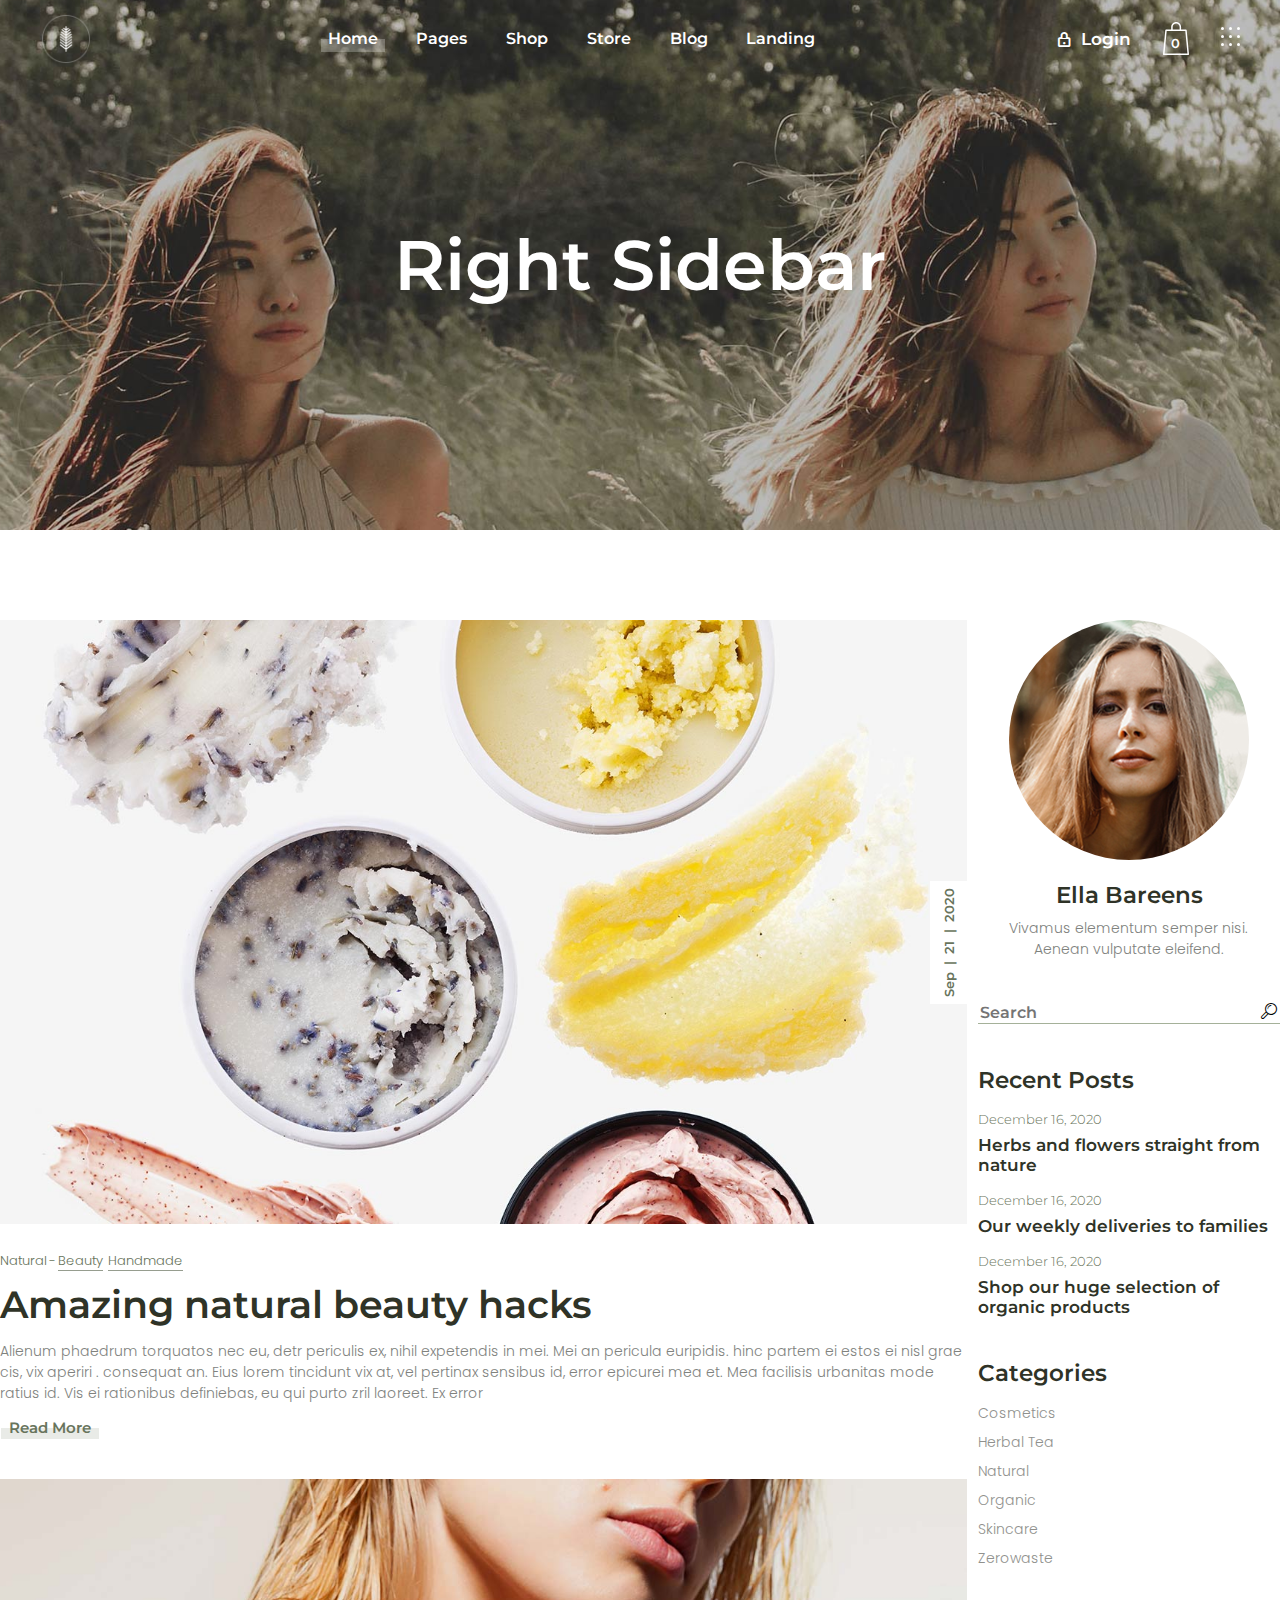
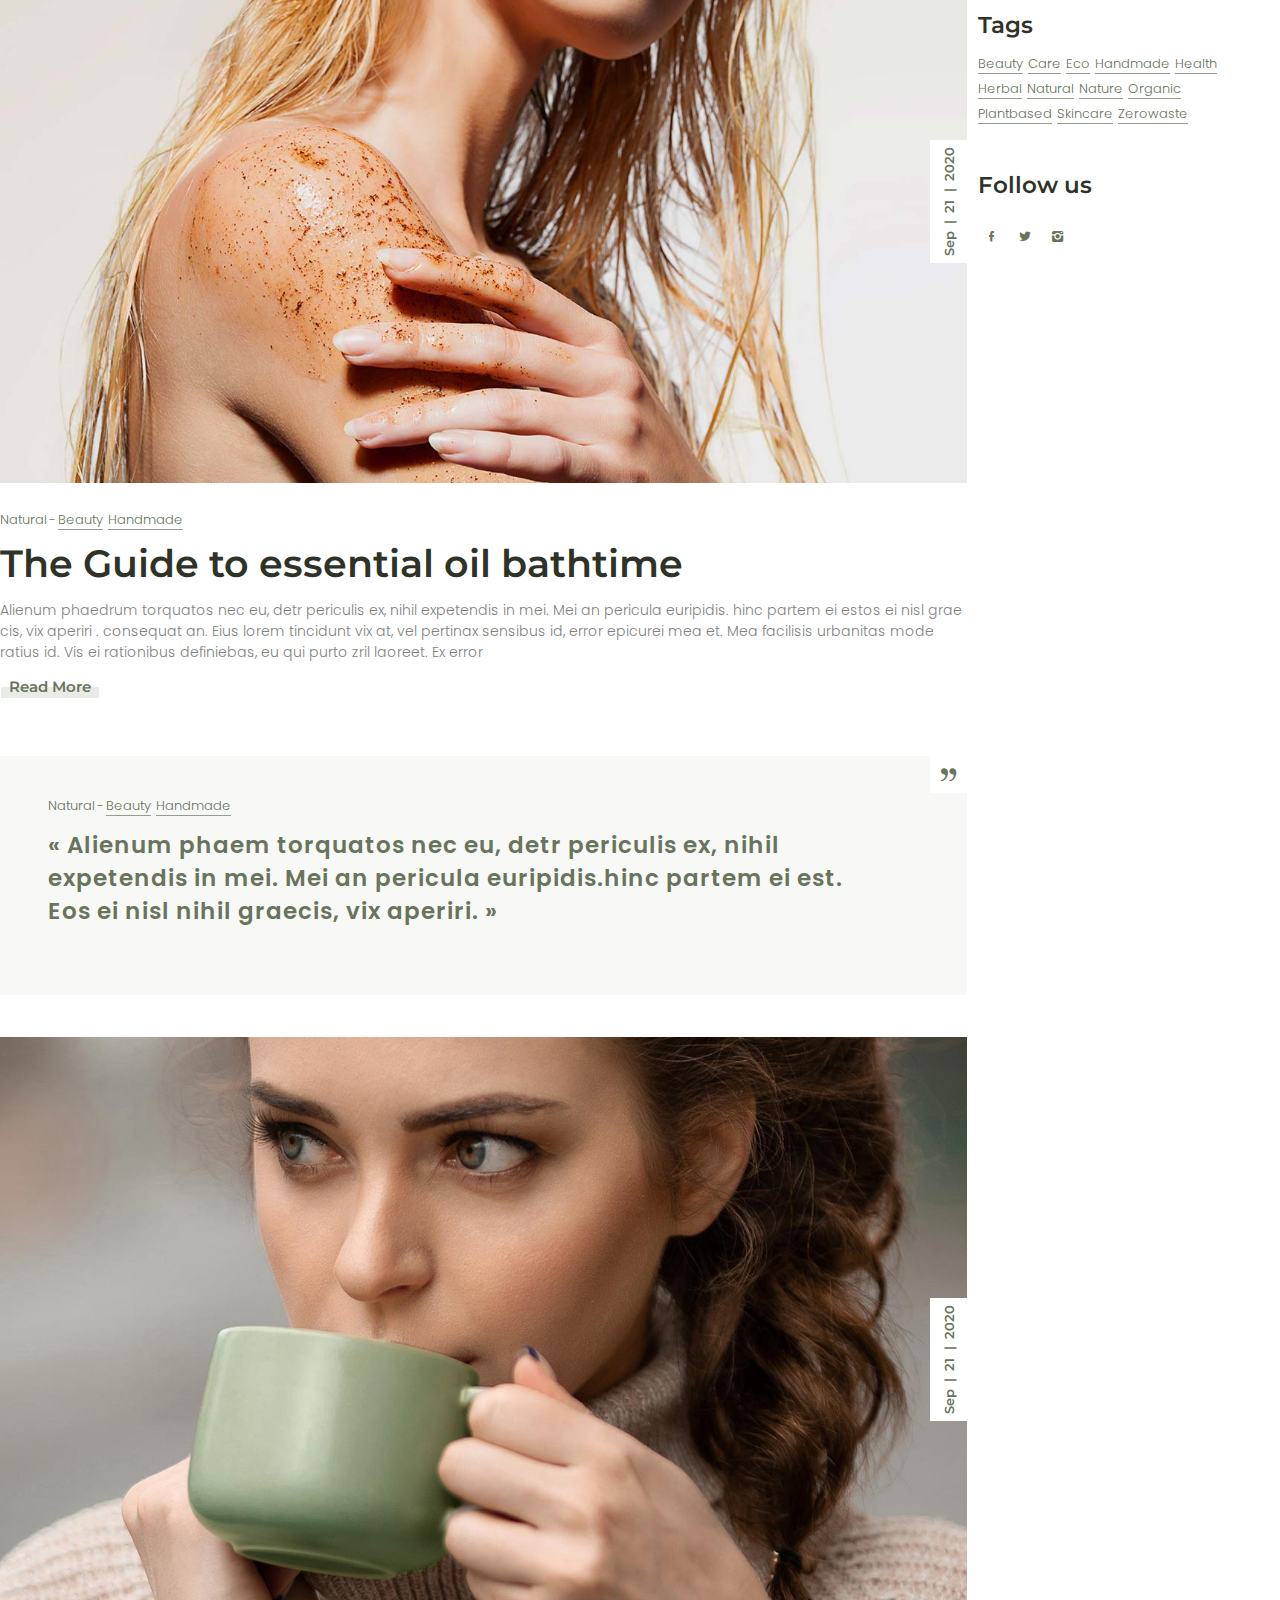
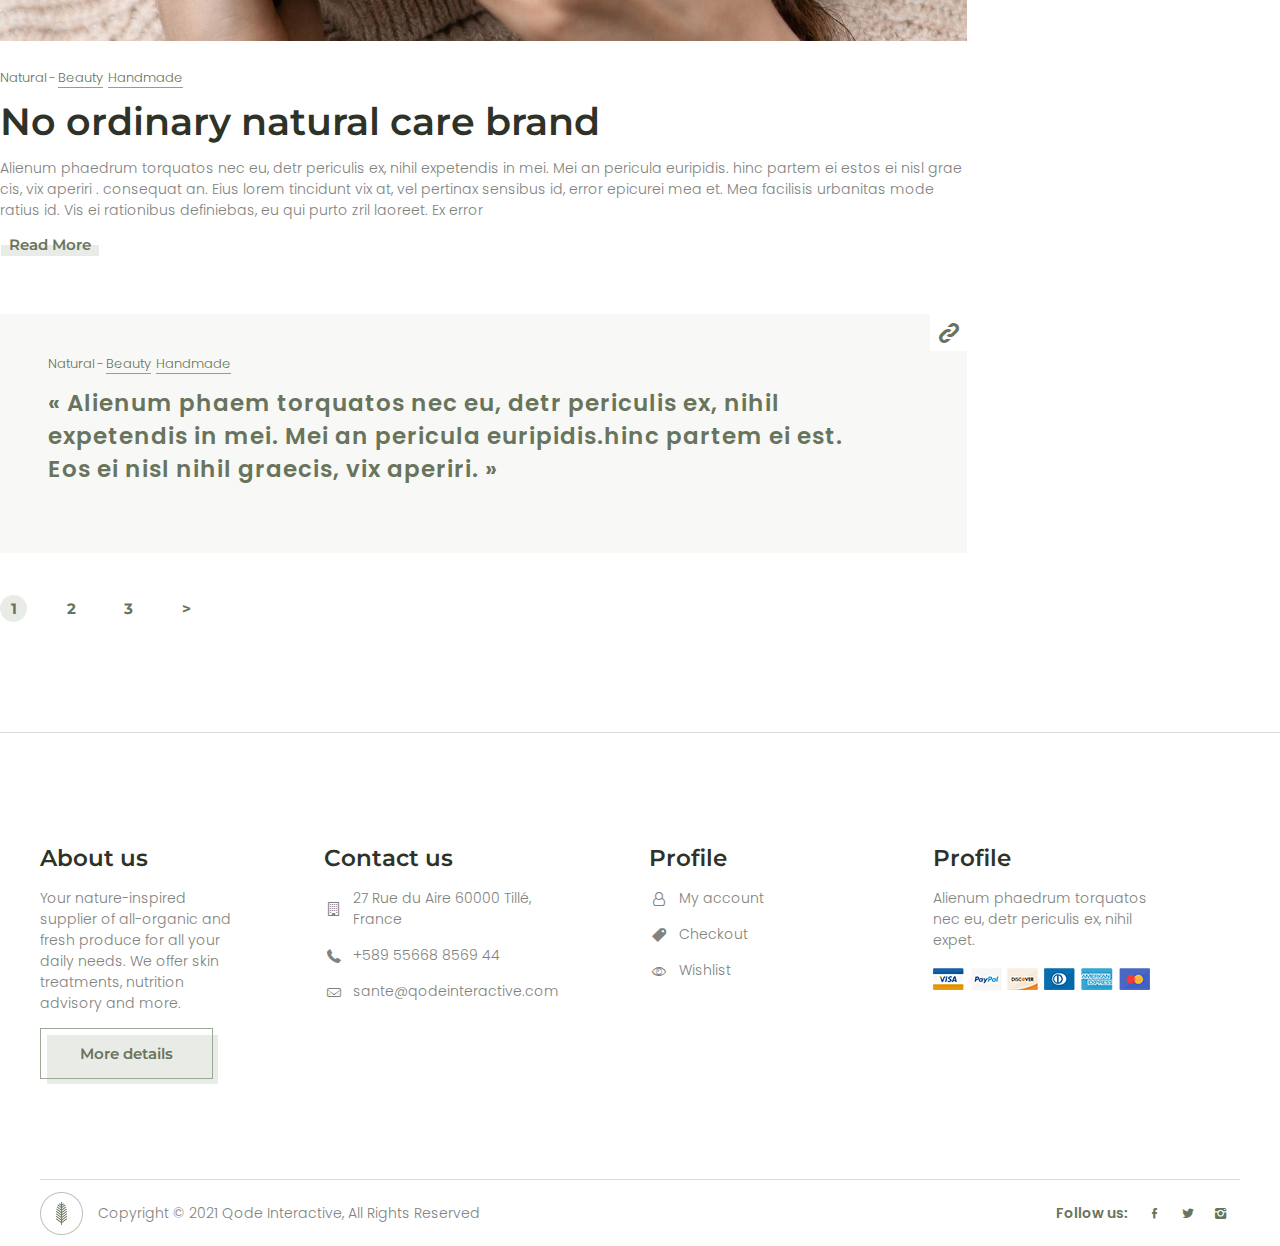
==== blog.html @ 191c0c23 "commit" ====
<!DOCTYPE html>
<html lang="en">
<head>
    <meta charset="UTF-8">
    <meta http-equiv="X-UA-Compatible" content="IE=edge">
    <meta name="viewport" content="width=device-width, initial-scale=1.0">
    <title>Document</title>
    <link rel="preconnect" href="https://fonts.googleapis.com">
    <link rel="preconnect" href="https://fonts.gstatic.com" crossorigin>
    <link href="https://fonts.googleapis.com/css2?family=Montserrat:wght@300;400;500;600;700;800;900&display=swap"
        rel="stylesheet">
    <link href="https://fonts.googleapis.com/css2?family=Poppins:wght@300&display=swap" rel="stylesheet">
    <link rel="stylesheet" href="icon/lock/fontello.css">
    <link rel="stylesheet" href="font/quentin/stylesheet.css">
    <link rel="stylesheet" href="icon/arrow/fontello.css">
    <link rel="stylesheet" href="icon/heart/fontello.css">
    <link rel="stylesheet" href="icon/home_mail_phone/fontello.css">
    <link rel="stylesheet" href="icon/profile_icon/fontello.css">
    <link rel="stylesheet" href="icon/social_links/fontello.css">
    <link rel="stylesheet" href="icon/star/fontello.css">
    <link rel="stylesheet" href="icon/search/fontello.css">
    <link rel="stylesheet" href="icon/quotes/fontello.css">
    <link rel="stylesheet" href="icon/link/fontello.css">
    <link rel="stylesheet" href="icon/coupon/fontello.css">
    <link rel="stylesheet" href="https://unpkg.com/swiper/swiper-bundle.min.css" />
    <link rel="stylesheet" href="css/style.css">
</head>
<body>
    <header>
        <section class="navigation navigation_blog">
            <div class="navigation_wrapper">
                <div class="logo">
                    <img src="img/blog/white_logo.png" alt="">
                </div>

                <ul class="navigation_links">
                    <li>
                        <a href="#" class="nav_link nav_link-active">Home</a>
                        <div class="down_menu">
                            <ul>
                                <li>
                                    <a href="#">Main Home</a>
                                </li>
                                <li>
                                    <a href="#">Organic Food Store</a>
                                </li>
                                <li>
                                    <a href="#">Products Home</a>
                                </li>
                                <li>
                                    <a href="#">Divided Showcase</a>
                                </li>
                                <li>
                                    <a href="#">Animated Showcase</a>
                                </li>
                                <li>
                                    <a href="#">Cosmetics Home</a>
                                </li>
                                <li>
                                    <a href="#">Tea Shop Home</a>
                                </li>
                                <li>
                                    <a href="#">Organic Pasta</a>
                                </li>
                            </ul>
                        </div>
                    </li>
                    <li>
                        <a href="#" class="nav_link ">Pages</a>
                        <div class="down_menu">
                            <ul>
                                <li>
                                    <a href="#">About Us</a>
                                </li>
                                <li>
                                    <a href="#">OOur Process</a>
                                </li>
                                <li>
                                    <a href="#">Our Team</a>
                                </li>
                                <li>
                                    <a href="#">Pricing Plans</a>
                                </li>
                                <li>
                                    <a href="#">Contact Us</a>
                                </li>
                                <li>
                                    <a href="#">Coming Soon</a>
                                </li>
                                <li>
                                    <a href="#">FAQ’s</a>
                                </li>
                                <li>
                                    <a href="#">404 Error Page</a>
                                </li>
                            </ul>
                        </div>
                    </li>
                    <li>
                        <a href="#" class="nav_link">Shop</a>
                        <div class="down_menu down_menu_shop">
                            <div class="down_menu_shop_wrapper">
                                <ul>
                                    <span>Shop types</span>
                                    <li>
                                        <a href="#">About Us</a>
                                    </li>
                                    <li>
                                        <a href="#">OOur Process</a>
                                    </li>
                                    <li>
                                        <a href="#">Our Team</a>
                                    </li>
                                    <li>
                                        <a href="#">Pricing Plans</a>
                                    </li>
                                    <li>
                                        <a href="#">Contact Us</a>
                                    </li>
                                    <li>
                                        <a href="#">Coming Soon</a>
                                    </li>
                                    <li>
                                        <a href="#">FAQ’s</a>
                                    </li>
                                    <li>
                                        <a href="#">404 Error Page</a>
                                    </li>
                                </ul>
                                <ul>
                                    <span>Shop Layouts</span>
                                    <li>
                                        <a href="#">About Us</a>
                                    </li>
                                    <li>
                                        <a href="#">OOur Process</a>
                                    </li>
                                    <li>
                                        <a href="#">Our Team</a>
                                    </li>
                                    <li>
                                        <a href="#">Pricing Plans</a>
                                    </li>
                                    <li>
                                        <a href="#">Contact Us</a>
                                    </li>
                                    <li>
                                        <a href="#">Coming Soon</a>
                                    </li>
                                    <li>
                                        <a href="#">FAQ’s</a>
                                    </li>
                                    <li>
                                        <a href="#">404 Error Page</a>
                                    </li>
                                </ul>
                                <ul>
                                    <span>Product Types</span>
                                    <li>
                                        <a href="#">About Us</a>
                                    </li>
                                    <li>
                                        <a href="#">OOur Process</a>
                                    </li>
                                    <li>
                                        <a href="#">Our Team</a>
                                    </li>
                                    <li>
                                        <a href="#">Pricing Plans</a>
                                    </li>
                                    <li>
                                        <a href="#">Contact Us</a>
                                    </li>
                                    <li>
                                        <a href="#">Coming Soon</a>
                                    </li>
                                    <li>
                                        <a href="#">FAQ’s</a>
                                    </li>
                                    <li>
                                        <a href="#">404 Error Page</a>
                                    </li>
                                </ul>
                                <ul>
                                    <span>Shop Pages</span>
                                    <li>
                                        <a href="#">About Us</a>
                                    </li>
                                    <li>
                                        <a href="#">OOur Process</a>
                                    </li>
                                    <li>
                                        <a href="#">Our Team</a>
                                    </li>
                                    <li>
                                        <a href="#">Pricing Plans</a>
                                    </li>
                                    <li>
                                        <a href="#">Contact Us</a>
                                    </li>
                                    <li>
                                        <a href="#">Coming Soon</a>
                                    </li>
                                    <li>
                                        <a href="#">FAQ’s</a>
                                    </li>
                                    <li>
                                        <a href="#">404 Error Page</a>
                                    </li>
                                </ul>
                            </div>

                        </div>
                    </li>
                    <li>
                        <a href="#" class="nav_link">Store</a>
                        <div class="down_menu down_menu_store">
                            <div class="down_menu_store_wrapper">
                                <ul>
                                    <span>Shop By</span>
                                    <li>
                                        <a href="#">Body Care</a>
                                    </li>
                                    <li>
                                        <a href="#">Healthy</a>
                                    </li>
                                    <li>
                                        <a href="#">Beauty</a>
                                    </li>
                                    <li>
                                        <a href="#">Natural</a>
                                    </li>
                                    <li>
                                        <a href="#">Breakfast</a>
                                    </li>

                                </ul>

                                <div class="block_store_prod">
                                    <h2>Cosmetic Product</h2>

                                    <div class="block_store_prod_wrapper">

                                        <div class="featured_items_product prod_wrapper_item">
                                            <div class="quick_view">
                                                <div class="quick_view_wrapper">
                                                    <a href="#">
                                                        Quick View
                                                    </a>
                                                    <i class="icon-heart-empty"></i>
                                                </div>

                                            </div>
                                            <a href="#" class="img">
                                                <img src="img/prod_item/img1.png" alt="">
                                            </a>
                                            <div class="txt">
                                                <div class="name_prod">
                                                    <span>Pl Lotion</span>
                                                    <p>Beauty</p>
                                                </div>
                                                <div class="price_prod">
                                                    <div class="add_cart_btn">
                                                        <a href="#">Add to cart</a>
                                                    </div>
                                                    <span class="price">$80.00</span>
                                                </div>
                                            </div>
                                        </div>

                                        <div class="featured_items_product prod_wrapper_item">
                                            <div class="quick_view">
                                                <div class="quick_view_wrapper">
                                                    <a href="#">
                                                        Quick View
                                                    </a>
                                                    <i class="icon-heart-empty"></i>
                                                </div>

                                            </div>
                                            <a href="#" class="img">
                                                <img src="img/prod_item/img2.png" alt="">
                                            </a>
                                            <div class="txt">
                                                <div class="name_prod">
                                                    <span>Pl Serum</span>
                                                    <p>Beauty</p>
                                                </div>
                                                <div class="price_prod">
                                                    <div class="add_cart_btn">
                                                        <a href="#">Add to cart</a>
                                                    </div>
                                                    <span class="price">$73.00</span>
                                                </div>
                                            </div>
                                        </div>

                                        <div class="featured_items_product prod_wrapper_item">
                                            <div class="quick_view">
                                                <div class="quick_view_wrapper">
                                                    <a href="#">
                                                        Quick View
                                                    </a>
                                                    <i class="icon-heart-empty"></i>
                                                </div>

                                            </div>
                                            <a href="#" class="img">
                                                <img src="img/prod_item/img3.png" alt="">
                                            </a>
                                            <div class="txt">
                                                <div class="name_prod">
                                                    <span>Body Milk</span>
                                                    <p>Beauty</p>
                                                </div>
                                                <div class="price_prod">
                                                    <div class="add_cart_btn">
                                                        <a href="#">Add to cart</a>
                                                    </div>
                                                    <span class="price">$45.00</span>
                                                </div>
                                            </div>
                                        </div>

                                        <div class="featured_items_product prod_wrapper_item">
                                            <div class="quick_view">
                                                <div class="quick_view_wrapper">
                                                    <a href="#">
                                                        Quick View
                                                    </a>
                                                    <i class="icon-heart-empty"></i>
                                                </div>

                                            </div>
                                            <a href="#" class="img">
                                                <img src="img/prod_item/img4.png" alt="">
                                            </a>
                                            <div class="txt">
                                                <div class="name_prod">
                                                    <span>Eye Roll</span>
                                                    <p>Beauty</p>
                                                </div>
                                                <div class="price_prod">
                                                    <div class="add_cart_btn">
                                                        <a href="#">Add to cart</a>
                                                    </div>
                                                    <span class="price">$50.00</span>
                                                </div>
                                            </div>
                                        </div>

                                    </div>
                                </div>

                            </div>

                        </div>
                    </li>
                    <li>
                        <a href="#" class="nav_link">Blog</a>
                        <div class="down_menu down_menu_last">
                            <ul>
                                <li>
                                    <a href="#">Right Sidebar</a>
                                </li>
                                <li>
                                    <a href="#">Left Sidebar</a>
                                </li>
                                <li>
                                    <a href="#">Without Sidebar</a>
                                </li>
                                <li class="li_open">
                                    <a href="#">Single Types
                                        <i class="icon-right-open-big"></i>
                                    </a>
                                    <div class="li_open_menu">
                                        <ul>
                                            <li>
                                                <a href="#">Standard Post</a>
                                            </li>
                                            <li>
                                                <a href="#">Gallery Post</a>
                                            </li>
                                            <li>
                                                <a href="#">Quote Post</a>
                                            </li>
                                            <li>
                                                <a href="#">Link Post</a>
                                            </li>
                                            <li>
                                                <a href="#">Audio Post</a>
                                            </li>
                                            <li>
                                                <a href="#">Video Post</a>
                                            </li>
                                            <li>
                                                <a href="#">No Sidebar Post</a>
                                            </li>
                                        </ul>
                                    </div>
                                </li>

                            </ul>
                        </div>
                    </li>
                    <li>
                        <a href="#" class="nav_link">Landing</a>
                    </li>
                </ul>

                <div class="user_info">

                    <a href="#" class="login">
                        <i class="icon-lock"></i>
                        <span>Login</span>
                    </a>

                    <a href="#" class="basket">
                        <svg version="1.1" xmlns="http://www.w3.org/2000/svg" xmlns:xlink="http://www.w3.org/1999/xlink"
                            x="0px" y="0px" width="100%" height="100%" viewBox="0 0 101.029 128.034"
                            enable-background="new 0 0 101.029 128.034" xml:space="preserve">
                            <path
                                d="M92.168,31.617c-0.143-1.475-1.382-2.604-2.864-2.604H70.343v-9.748C70.343,8.641,61.697,0,51.076,0
                                    C40.451,0,31.806,8.641,31.806,19.266v9.748h-20.08c-1.482,0-2.723,1.129-2.865,2.604l-8.849,93.27
                                    c-0.073,0.808,0.19,1.608,0.739,2.208c0.544,0.599,1.318,0.939,2.125,0.939h95.276c0.808,0,1.581-0.341,2.126-0.939
                                    c0.549-0.6,0.813-1.4,0.738-2.208L92.168,31.617z M37.561,19.266c0-7.451,6.062-13.516,13.516-13.516
                                    c7.449,0,13.512,6.065,13.512,13.516v9.748H37.561V19.266z M6.04,122.283l8.3-87.518h20.343h32.783h19.223l8.301,87.518H6.04z">
                            </path>
                        </svg>
                        <span class="count_basket_prod">0</span>
                        <div class="basket_down_menu">
                            <ul>
                                <li>
                                    <p>No products in the cart.</p>
                                </li>
                            </ul>
                        </div>
                    </a>

                    <a href="#" class="search">
                        <svg class="qodef-svg-opener" version="1.1" xmlns="http://www.w3.org/2000/svg" x="0px" y="0px"
                            width="19px" height="19px" viewBox="0 0 19 19" enable-background="#fff"
                            xml:space="preserve">
                            <circle cx="1.5" cy="1.5" r="1.5"></circle>
                            <circle cx="9.5" cy="1.5" r="1.5"></circle>
                            <circle cx="17.5" cy="1.5" r="1.5"></circle>
                            <circle cx="1.5" cy="9.5" r="1.5" class="anim1"></circle>
                            <circle cx="9.5" cy="9.5" r="1.5"></circle>
                            <circle cx="17.5" cy="9.5" r="1.5"></circle>
                            <circle cx="1.5" cy="17.5" r="1.5" class="anim2"></circle>
                            <circle cx="9.5" cy="17.5" r="1.5" class="anim3"></circle>
                            <circle cx="17.5" cy="17.5" r="1.5"></circle>
                        </svg>

                    </a>
                    <div class="secrch_block_menu">
                        <div class="btn_close_searchMenu ">
                            <svg class="qodef-svg-closer" xmlns="http://www.w3.org/2000/svg"
                                enable-background="new 0 0 19 19" viewBox="0 0 19 19" x="0px" y="0px" width="19px"
                                height="19px" xml:space="preserve" version="1.1">
                                <circle cx="1.5" cy="1.5" r="1.5"></circle>
                                <circle cx="9.5" cy="1.5" r="1.5" class="anim_btn1"></circle>
                                <circle cx="17.5" cy="1.5" r="1.5" class="anim_btn2"></circle>
                                <circle cx="9.5" cy="9.5" r="1.5"></circle>
                                <circle cx="17.5" cy="9.5" r="1.5" class="anim_btn3"></circle>
                                <circle cx="17.5" cy="17.5" r="1.5"></circle>
                            </svg>
                        </div>



                        <div class="top">
                            <div class="secrch_menu_title">
                                <span>Welcome</span>
                                <h2>Organic products</h2>
                                <p>Advertising is the way great brands get to be great brands prospectum sociis natoque.
                                </p>
                            </div>
                            <form action="#">
                                <div class="search_input">
                                    <input type="txt" name="search" placeholder="Search">
                                    <button>
                                        <i class="icon-search"></i>
                                    </button>

                                </div>

                            </form>
                        </div>


                        <div class="bot">
                            <h3>Follow and socialize with us</h3>
                            <div class="follow">

                                <a href="#"> <i class="icon-facebook"></i> </a>
                                <a href="#"> <i class="icon-twitter"></i> </a>
                                <a href="#"> <i class="icon-instagram"></i> </a>
                            </div>
                        </div>
                    </div>
                </div>
            </div>
        </section>
    </header>

    <main>
        <section class="about_us_title blog_title">
            <h1 class="title">Right Sidebar</h1>
        </section>

        <section class="blog_content">
            <div class="blog_content_wrapper">

                <div class="blog_right_content">

                    <div class="img_blog_content">
                        <a href="#">
                            <img src="img/blog/blog_content_img.jpg" alt="">
                        </a>
                        <div class="date">
                            <span>Sep</span>
                            <span>|</span>
                            <span>21</span>
                            <span>|</span>
                            <span>2020</span>
                        </div>
                    </div>

                    <div class="txt_blog_content">
                        <div class="top_text_links">
                            <span>Natural</span>
                            <a href="#">Beauty</a>
                            <a href="#">Handmade</a>
                        </div>
                        <h3>Amazing natural beauty hacks</h3>
                        <p>
                            Alienum phaedrum torquatos nec eu, detr periculis ex, nihil expetendis in mei. Mei an pericula euripidis. hinc partem ei estos ei nisl grae cis, vix aperiri . consequat an. Eius lorem tincidunt vix at, vel pertinax sensibus id, error epicurei mea et. Mea facilisis urbanitas mode ratius id. Vis ei rationibus definiebas, eu qui purto zril laoreet. Ex error
                        </p>
                        <a href="#" class="read_more">
                            Read More
                        </a>
                    </div>

                    <div class="img_blog_content">
                        <a href="#">
                            <img src="img/blog/blog_content_img2.jpg" alt="">
                        </a>
                        <div class="date">
                            <span>Sep</span>
                            <span>|</span>
                            <span>21</span>
                            <span>|</span>
                            <span>2020</span>
                        </div>
                    </div>

                    <div class="txt_blog_content">
                        <div class="top_text_links">
                            <span>Natural</span>
                            <a href="#">Beauty</a>
                            <a href="#">Handmade</a>
                        </div>
                        <h3>The Guide to essential oil bathtime</h3>
                        <p>
                            Alienum phaedrum torquatos nec eu, detr periculis ex, nihil expetendis in mei. Mei an pericula euripidis. hinc partem ei estos ei nisl grae cis, vix aperiri . consequat an. Eius lorem tincidunt vix at, vel pertinax sensibus id, error epicurei mea et. Mea facilisis urbanitas mode ratius id. Vis ei rationibus definiebas, eu qui purto zril laoreet. Ex error
                        </p>
                        <a href="#" class="read_more">
                            Read More
                        </a>


                        <div class="quote">
                            <div class="quote_icon">
                                <i class="icon-quote"></i>
                            </div>
                            <div class="top_text_links">
                                <span>Natural</span>
                                <a href="#">Beauty</a>
                                <a href="#">Handmade</a>
                            </div>

                            <p>
                                « Alienum phaem torquatos nec eu, detr periculis ex, nihil expetendis in mei. Mei an pericula euripidis.hinc partem ei est. Eos ei nisl nihil graecis, vix aperiri. »
                            </p>
                        </div>
                    </div>

                    <div class="img_blog_content">
                        <a href="#">
                            <img src="img/blog/blog_content_img3.jpg" alt="">
                        </a>
                        <div class="date">
                            <span>Sep</span>
                            <span>|</span>
                            <span>21</span>
                            <span>|</span>
                            <span>2020</span>
                        </div>
                    </div>

                    <div class="txt_blog_content">
                        <div class="top_text_links">
                            <span>Natural</span>
                            <a href="#">Beauty</a>
                            <a href="#">Handmade</a>
                        </div>
                        <h3>No ordinary natural care brand</h3>
                        <p>
                            Alienum phaedrum torquatos nec eu, detr periculis ex, nihil expetendis in mei. Mei an pericula euripidis. hinc partem ei estos ei nisl grae cis, vix aperiri . consequat an. Eius lorem tincidunt vix at, vel pertinax sensibus id, error epicurei mea et. Mea facilisis urbanitas mode ratius id. Vis ei rationibus definiebas, eu qui purto zril laoreet. Ex error
                        </p>
                        <a href="#" class="read_more">
                            Read More
                        </a>


                        <div class="quote">
                            <div class="quote_icon">
                                <i class="icon-link"></i>
                            </div>
                            <div class="top_text_links">
                                <span>Natural</span>
                                <a href="#">Beauty</a>
                                <a href="#">Handmade</a>
                            </div>

                            <p>
                                « Alienum phaem torquatos nec eu, detr periculis ex, nihil expetendis in mei. Mei an pericula euripidis.hinc partem ei est. Eos ei nisl nihil graecis, vix aperiri. »
                            </p>
                        </div>
                    </div>



                    <div class="pagination">
                        <ul>
                            <li class="pag_links pag_links-active">
                                <a href="#">1</a>
                            </li>
                            <li class="pag_links">
                                <a href="#">2</a>
                            </li>
                            <li class="pag_links">
                                <a href="#">3</a>
                            </li>
                            <li class="pag_links">
                                <a href="#">></a>
                            </li>
                        </ul>
                    </div>

                </div>

                <div class="blog_left_content">
                    <div class="autor">
                        <div class="photo">
                            <img src="img/blog/autor.jpg" alt="">
                        </div>
                        <span class="name">Ella Bareens</span>
                        <p>Vivamus elementum semper nisi. Aenean vulputate eleifend.</p>
                    </div>

                    <div class="blog_right_search">
                        <i class="icon-search"></i>
                        <input type="search" placeholder="Search">
                    </div>

                    <div class="recent_posts">
                        <h3>Recent Posts</h3>

                        <a class="posts">
                            <span>December 16, 2020</span>
                            <p>Herbs and flowers straight from nature</p>
                        </a>
                        <a class="posts">
                            <span>December 16, 2020</span>
                            <p>Our weekly deliveries to families</p>
                        </a>
                        <a class="posts">
                            <span>December 16, 2020</span>
                            <p>Shop our huge selection of organic products</p>
                        </a>
                    </div>
                    
                    <ul class="categories">
                        <h3>
                            Categories
                        </h3>
                        <li>
                            <a href="#">Cosmetics</a>
                        </li>
                        <li>
                            <a href="#">Herbal Tea</a>
                        </li>
                        <li>
                            <a href="#">Natural</a>
                        </li>
                        <li>
                            <a href="#">Organic</a>
                        </li>
                        <li>
                            <a href="#">Skincare</a>
                        </li>
                        <li>
                            <a href="#">Zerowaste</a>
                        </li>
                    </ul>

                    <div class="tags">
                        <h3>Tags</h3>
                        <div class="tags_wrapper">
                            <a href="#">Beauty</a>
                            <a href="#">Care</a>
                            <a href="#">Eco</a>
                            <a href="#">Handmade</a>
                            <a href="#">Health</a>
                            <a href="#">Herbal</a>
                            <a href="#">Natural</a>
                            <a href="#">Nature</a>
                            <a href="#">Organic</a>
                            <a href="#">Plantbased</a>
                            <a href="#">Skincare</a>
                            <a href="#">Zerowaste</a>
                        </div>   
                        
                    </div>

                    <div class="follow">
                        <p>Follow us</p>
                        <div class="links">
                            <a href="#"> <i class="icon-facebook"></i> </a>
                            <a href="#"> <i class="icon-twitter"></i> </a>
                            <a href="#"> <i class="icon-instagram"></i> </a>
                        </div>
                       
                    </div>
                   
                </div>
            </div>
        </section>
    </main>


    <footer>
        <section class="footer">
            <div class="footer_wrapper">

                <div class="footer_item">
                    <h3>About us</h3>
                    <p>
                        Your nature-inspired supplier of all-organic
                        and fresh produce for all your daily needs.
                        We offer skin treatments, nutrition advisory
                        and more.
                    </p>
                    <a href="#" class="more_details">
                        More details
                    </a>
                </div>
                <div class="footer_item">
                    <h3>Contact us</h3>
                    <a class="footer_links"
                        href="https://www.google.com/maps/place/27+Rue+du+Calvaire,+60000+Till%C3%A9,+France/@49.4674853,2.1140513,17z/data=!3m1!4b1!4m5!3m4!1s0x47e7070a0dade3c9:0xa6e0b3fc2525e147!8m2!3d49.4674818!4d2.11624"><i
                            class="icon-building"></i> 27 Rue du Aire 60000 Tillé, France</a>
                    <a class="footer_links" href="tel:+58955668856944"><i class="icon-phone"></i> +589 55668 8569 44</a>
                    <a class="footer_links" href="mailto:sante@qodeinteractive.com"><i class="icon-mail"></i>
                        sante@qodeinteractive.com</a>
                </div>
                <div class="footer_item">
                    <h3>Profile</h3>
                    <a class="footer_links" href="#"><i class="icon-user-o"></i> My account</a>
                    <a class="footer_links" href="#"><i class="icon-tag"></i> Checkout</a>
                    <a class="footer_links" href="#"><i class="icon-eye"></i> Wishlist</a>
                </div>
                <div class="footer_item">
                    <h3>Profile</h3>
                    <p>Alienum phaedrum torquatos nec eu, detr periculis ex, nihil expet.</p>
                    <img src="img/footer/img1.png" alt="">
                </div>
            </div>
            <div class="footer_bot_wrapper">
                <div class="logo">
                    <img src="img/footer/footer_logo.png" alt="">
                    <p>Copyright © 2021 Qode Interactive, All Rights Reserved</p>
                </div>
                <div class="follow">
                    <p>Follow us:</p>
                    <a href="#"> <i class="icon-facebook"></i> </a>
                    <a href="#"> <i class="icon-twitter"></i> </a>
                    <a href="#"> <i class="icon-instagram"></i> </a>
                </div>
            </div>
        </section>
    </footer>


    <script src="https://code.jquery.com/jquery-3.6.0.min.js"
        integrity="sha256-/xUj+3OJU5yExlq6GSYGSHk7tPXikynS7ogEvDej/m4=" crossorigin="anonymous"></script>
    <script src="https://unpkg.com/swiper/swiper-bundle.min.js"></script>
    <script src="js/script.js"></script>
</body>
</html>
---- icon/lock/fontello.css ----
@font-face {
  font-family: 'fontello';
  src: url('font/fontello.eot?99176094');
  src: url('font/fontello.eot?99176094#iefix') format('embedded-opentype'),
       url('font/fontello.woff2?99176094') format('woff2'),
       url('font/fontello.woff?99176094') format('woff'),
       url('font/fontello.ttf?99176094') format('truetype'),
       url('font/fontello.svg?99176094#fontello') format('svg');
  font-weight: normal;
  font-style: normal;
}
/* Chrome hack: SVG is rendered more smooth in Windozze. 100% magic, uncomment if you need it. */
/* Note, that will break hinting! In other OS-es font will be not as sharp as it could be */
/*
@media screen and (-webkit-min-device-pixel-ratio:0) {
  @font-face {
    font-family: 'fontello';
    src: url('../font/fontello.svg?99176094#fontello') format('svg');
  }
}
*/
[class^="icon-"]:before, [class*=" icon-"]:before {
  font-family: "fontello";
  font-style: normal;
  font-weight: normal;
  speak: never;

  display: inline-block;
  text-decoration: inherit;
  width: 1em;
  margin-right: .2em;
  text-align: center;
  /* opacity: .8; */

  /* For safety - reset parent styles, that can break glyph codes*/
  font-variant: normal;
  text-transform: none;

  /* fix buttons height, for twitter bootstrap */
  line-height: 1em;

  /* Animation center compensation - margins should be symmetric */
  /* remove if not needed */
  margin-left: .2em;

  /* you can be more comfortable with increased icons size */
  /* font-size: 120%; */

  /* Font smoothing. That was taken from TWBS */
  -webkit-font-smoothing: antialiased;
  -moz-osx-font-smoothing: grayscale;

  /* Uncomment for 3D effect */
  /* text-shadow: 1px 1px 1px rgba(127, 127, 127, 0.3); */
}

.icon-lock:before { content: '\e800'; } /* '' */
---- font/quentin/stylesheet.css ----
@font-face {
    font-family: 'Quentin';
    src: url('Quentin.eot');
    src: url('Quentin.eot?#iefix') format('embedded-opentype'),
        url('Quentin.woff2') format('woff2'),
        url('Quentin.woff') format('woff'),
        url('Quentin.ttf') format('truetype'),
        url('Quentin.svg#Quentin') format('svg');
    font-weight: normal;
    font-style: normal;
    font-display: swap;
}
---- icon/arrow/fontello.css ----
@font-face {
  font-family: 'fontello';
  src: url('font/fontello.eot?25747204');
  src: url('font/fontello.eot?25747204#iefix') format('embedded-opentype'),
       url('font/fontello.woff2?25747204') format('woff2'),
       url('font/fontello.woff?25747204') format('woff'),
       url('font/fontello.ttf?25747204') format('truetype'),
       url('font/fontello.svg?25747204#fontello') format('svg');
  font-weight: normal;
  font-style: normal;
}
/* Chrome hack: SVG is rendered more smooth in Windozze. 100% magic, uncomment if you need it. */
/* Note, that will break hinting! In other OS-es font will be not as sharp as it could be */
/*
@media screen and (-webkit-min-device-pixel-ratio:0) {
  @font-face {
    font-family: 'fontello';
    src: url('../font/fontello.svg?25747204#fontello') format('svg');
  }
}
*/
[class^="icon-"]:before, [class*=" icon-"]:before {
  font-family: "fontello";
  font-style: normal;
  font-weight: normal;
  speak: never;

  display: inline-block;
  text-decoration: inherit;
  width: 1em;
  margin-right: .2em;
  text-align: center;
  /* opacity: .8; */

  /* For safety - reset parent styles, that can break glyph codes*/
  font-variant: normal;
  text-transform: none;

  /* fix buttons height, for twitter bootstrap */
  line-height: 1em;

  /* Animation center compensation - margins should be symmetric */
  /* remove if not needed */
  margin-left: .2em;

  /* you can be more comfortable with increased icons size */
  /* font-size: 120%; */

  /* Font smoothing. That was taken from TWBS */
  -webkit-font-smoothing: antialiased;
  -moz-osx-font-smoothing: grayscale;

  /* Uncomment for 3D effect */
  /* text-shadow: 1px 1px 1px rgba(127, 127, 127, 0.3); */
}

.icon-right-open-big:before { content: '\e801'; } /* '' */
---- icon/heart/fontello.css ----
@charset "UTF-8";
@font-face {
  font-family: 'fontello';
  src: url('font/fontello.eot?4609231');
  src: url('font/fontello.eot?4609231#iefix') format('embedded-opentype'),
       url('font/fontello.woff2?4609231') format('woff2'),
       url('font/fontello.woff?4609231') format('woff'),
       url('font/fontello.ttf?4609231') format('truetype'),
       url('font/fontello.svg?4609231#fontello') format('svg');
  font-weight: normal;
  font-style: normal;
}
/* Chrome hack: SVG is rendered more smooth in Windozze. 100% magic, uncomment if you need it. */
/* Note, that will break hinting! In other OS-es font will be not as sharp as it could be */
/*
@media screen and (-webkit-min-device-pixel-ratio:0) {
  @font-face {
    font-family: 'fontello';
    src: url('../font/fontello.svg?4609231#fontello') format('svg');
  }
}
*/
[class^="icon-"]:before, [class*=" icon-"]:before {
  font-family: "fontello";
  font-style: normal;
  font-weight: normal;
  speak: never;

  display: inline-block;
  text-decoration: inherit;
  width: 1em;
  margin-right: .2em;
  text-align: center;
  /* opacity: .8; */

  /* For safety - reset parent styles, that can break glyph codes*/
  font-variant: normal;
  text-transform: none;

  /* fix buttons height, for twitter bootstrap */
  line-height: 1em;

  /* Animation center compensation - margins should be symmetric */
  /* remove if not needed */
  margin-left: .2em;

  /* you can be more comfortable with increased icons size */
  /* font-size: 120%; */

  /* Font smoothing. That was taken from TWBS */
  -webkit-font-smoothing: antialiased;
  -moz-osx-font-smoothing: grayscale;

  /* Uncomment for 3D effect */
  /* text-shadow: 1px 1px 1px rgba(127, 127, 127, 0.3); */
}

.icon-heart-empty:before { content: '󨢈'; } /* '\e8888' */
---- icon/home_mail_phone/fontello.css ----
@charset "UTF-8";
@font-face {
  font-family: 'fontello';
  src: url('font/fontello.eot?85168009');
  src: url('font/fontello.eot?85168009#iefix') format('embedded-opentype'),
       url('font/fontello.woff2?85168009') format('woff2'),
       url('font/fontello.woff?85168009') format('woff'),
       url('font/fontello.ttf?85168009') format('truetype'),
       url('font/fontello.svg?85168009#fontello') format('svg');
  font-weight: normal;
  font-style: normal;
}
/* Chrome hack: SVG is rendered more smooth in Windozze. 100% magic, uncomment if you need it. */
/* Note, that will break hinting! In other OS-es font will be not as sharp as it could be */
/*
@media screen and (-webkit-min-device-pixel-ratio:0) {
  @font-face {
    font-family: 'fontello';
    src: url('../font/fontello.svg?85168009#fontello') format('svg');
  }
}
*/
[class^="icon-"]:before, [class*=" icon-"]:before {
  font-family: "fontello";
  font-style: normal;
  font-weight: normal;
  speak: never;

  display: inline-block;
  text-decoration: inherit;
  width: 1em;
  margin-right: .2em;
  text-align: center;
  /* opacity: .8; */

  /* For safety - reset parent styles, that can break glyph codes*/
  font-variant: normal;
  text-transform: none;

  /* fix buttons height, for twitter bootstrap */
  line-height: 1em;

  /* Animation center compensation - margins should be symmetric */
  /* remove if not needed */
  margin-left: .2em;

  /* you can be more comfortable with increased icons size */
  /* font-size: 120%; */

  /* Font smoothing. That was taken from TWBS */
  -webkit-font-smoothing: antialiased;
  -moz-osx-font-smoothing: grayscale;

  /* Uncomment for 3D effect */
  /* text-shadow: 1px 1px 1px rgba(127, 127, 127, 0.3); */
}

.icon-phone:before { content: '\e898'; } /* '' */
.icon-building:before { content: '\f0f7'; } /* '' */
.icon-mail:before { content: '󨄣'; } /* '\e8123' */
---- icon/profile_icon/fontello.css ----
@font-face {
  font-family: 'fontello';
  src: url('font/fontello.eot?4383051');
  src: url('font/fontello.eot?4383051#iefix') format('embedded-opentype'),
       url('font/fontello.woff2?4383051') format('woff2'),
       url('font/fontello.woff?4383051') format('woff'),
       url('font/fontello.ttf?4383051') format('truetype'),
       url('font/fontello.svg?4383051#fontello') format('svg');
  font-weight: normal;
  font-style: normal;
}
/* Chrome hack: SVG is rendered more smooth in Windozze. 100% magic, uncomment if you need it. */
/* Note, that will break hinting! In other OS-es font will be not as sharp as it could be */
/*
@media screen and (-webkit-min-device-pixel-ratio:0) {
  @font-face {
    font-family: 'fontello';
    src: url('../font/fontello.svg?4383051#fontello') format('svg');
  }
}
*/
[class^="icon-"]:before, [class*=" icon-"]:before {
  font-family: "fontello";
  font-style: normal;
  font-weight: normal;
  speak: never;

  display: inline-block;
  text-decoration: inherit;
  width: 1em;
  margin-right: .2em;
  text-align: center;
  /* opacity: .8; */

  /* For safety - reset parent styles, that can break glyph codes*/
  font-variant: normal;
  text-transform: none;

  /* fix buttons height, for twitter bootstrap */
  line-height: 1em;

  /* Animation center compensation - margins should be symmetric */
  /* remove if not needed */
  margin-left: .2em;

  /* you can be more comfortable with increased icons size */
  /* font-size: 120%; */

  /* Font smoothing. That was taken from TWBS */
  -webkit-font-smoothing: antialiased;
  -moz-osx-font-smoothing: grayscale;

  /* Uncomment for 3D effect */
  /* text-shadow: 1px 1px 1px rgba(127, 127, 127, 0.3); */
}

.icon-tag:before { content: '\e123'; } /* '' */
.icon-eye:before { content: '\e963'; } /* '' */
.icon-user-o:before { content: '\f753'; } /* '' */
---- icon/social_links/fontello.css ----
@font-face {
  font-family: 'fontello';
  src: url('font/fontello.eot?92432934');
  src: url('font/fontello.eot?92432934#iefix') format('embedded-opentype'),
       url('font/fontello.woff2?92432934') format('woff2'),
       url('font/fontello.woff?92432934') format('woff'),
       url('font/fontello.ttf?92432934') format('truetype'),
       url('font/fontello.svg?92432934#fontello') format('svg');
  font-weight: normal;
  font-style: normal;
}
/* Chrome hack: SVG is rendered more smooth in Windozze. 100% magic, uncomment if you need it. */
/* Note, that will break hinting! In other OS-es font will be not as sharp as it could be */
/*
@media screen and (-webkit-min-device-pixel-ratio:0) {
  @font-face {
    font-family: 'fontello';
    src: url('../font/fontello.svg?92432934#fontello') format('svg');
  }
}
*/
[class^="icon-"]:before, [class*=" icon-"]:before {
  font-family: "fontello";
  font-style: normal;
  font-weight: normal;
  speak: never;

  display: inline-block;
  text-decoration: inherit;
  width: 1em;
  margin-right: .2em;
  text-align: center;
  /* opacity: .8; */

  /* For safety - reset parent styles, that can break glyph codes*/
  font-variant: normal;
  text-transform: none;

  /* fix buttons height, for twitter bootstrap */
  line-height: 1em;

  /* Animation center compensation - margins should be symmetric */
  /* remove if not needed */
  margin-left: .2em;

  /* you can be more comfortable with increased icons size */
  /* font-size: 120%; */

  /* Font smoothing. That was taken from TWBS */
  -webkit-font-smoothing: antialiased;
  -moz-osx-font-smoothing: grayscale;

  /* Uncomment for 3D effect */
  /* text-shadow: 1px 1px 1px rgba(127, 127, 127, 0.3); */
}

.icon-twitter:before { content: '\f099'; } /* '' */
.icon-facebook:before { content: '\f300'; } /* '' */
.icon-instagram:before { content: '\f32d'; } /* '' */
---- icon/star/fontello.css ----
@font-face {
  font-family: 'fontello';
  src: url('font/fontello.eot?2705287');
  src: url('font/fontello.eot?2705287#iefix') format('embedded-opentype'),
       url('font/fontello.woff2?2705287') format('woff2'),
       url('font/fontello.woff?2705287') format('woff'),
       url('font/fontello.ttf?2705287') format('truetype'),
       url('font/fontello.svg?2705287#fontello') format('svg');
  font-weight: normal;
  font-style: normal;
}
/* Chrome hack: SVG is rendered more smooth in Windozze. 100% magic, uncomment if you need it. */
/* Note, that will break hinting! In other OS-es font will be not as sharp as it could be */
/*
@media screen and (-webkit-min-device-pixel-ratio:0) {
  @font-face {
    font-family: 'fontello';
    src: url('../font/fontello.svg?2705287#fontello') format('svg');
  }
}
*/
[class^="icon-"]:before, [class*=" icon-"]:before {
  font-family: "fontello";
  font-style: normal;
  font-weight: normal;
  speak: never;

  display: inline-block;
  text-decoration: inherit;
  width: 1em;
  margin-right: .2em;
  text-align: center;
  /* opacity: .8; */

  /* For safety - reset parent styles, that can break glyph codes*/
  font-variant: normal;
  text-transform: none;

  /* fix buttons height, for twitter bootstrap */
  line-height: 1em;

  /* Animation center compensation - margins should be symmetric */
  /* remove if not needed */
  margin-left: .2em;

  /* you can be more comfortable with increased icons size */
  /* font-size: 120%; */

  /* Font smoothing. That was taken from TWBS */
  -webkit-font-smoothing: antialiased;
  -moz-osx-font-smoothing: grayscale;

  /* Uncomment for 3D effect */
  /* text-shadow: 1px 1px 1px rgba(127, 127, 127, 0.3); */
}

.icon-star-empty:before { content: '\7898'; } /* '碘' */
---- icon/search/fontello.css ----
@charset "UTF-8";
@font-face {
  font-family: 'fontello';
  src: url('font/fontello.eot?92418818');
  src: url('font/fontello.eot?92418818#iefix') format('embedded-opentype'),
       url('font/fontello.woff2?92418818') format('woff2'),
       url('font/fontello.woff?92418818') format('woff'),
       url('font/fontello.ttf?92418818') format('truetype'),
       url('font/fontello.svg?92418818#fontello') format('svg');
  font-weight: normal;
  font-style: normal;
}
/* Chrome hack: SVG is rendered more smooth in Windozze. 100% magic, uncomment if you need it. */
/* Note, that will break hinting! In other OS-es font will be not as sharp as it could be */
/*
@media screen and (-webkit-min-device-pixel-ratio:0) {
  @font-face {
    font-family: 'fontello';
    src: url('../font/fontello.svg?92418818#fontello') format('svg');
  }
}
*/
[class^="icon-"]:before, [class*=" icon-"]:before {
  font-family: "fontello";
  font-style: normal;
  font-weight: normal;
  

  display: inline-block;
  text-decoration: inherit;
  width: 1em;
  margin-right: .2em;
  text-align: center;
  /* opacity: .8; */

  /* For safety - reset parent styles, that can break glyph codes*/
  font-variant: normal;
  text-transform: none;

  /* fix buttons height, for twitter bootstrap */
  line-height: 1em;

  /* Animation center compensation - margins should be symmetric */
  /* remove if not needed */
  margin-left: .2em;

  /* you can be more comfortable with increased icons size */
  /* font-size: 120%; */

  /* Font smoothing. That was taken from TWBS */
  -webkit-font-smoothing: antialiased;
  -moz-osx-font-smoothing: grayscale;

  /* Uncomment for 3D effect */
  /* text-shadow: 1px 1px 1px rgba(127, 127, 127, 0.3); */
}

.icon-search:before { content: '󨡔'; } /* '\e8854' */
---- icon/quotes/fontello.css ----
@font-face {
  font-family: 'fontello';
  src: url('font/fontello.eot?8416468');
  src: url('font/fontello.eot?8416468#iefix') format('embedded-opentype'),
       url('font/fontello.woff2?8416468') format('woff2'),
       url('font/fontello.woff?8416468') format('woff'),
       url('font/fontello.ttf?8416468') format('truetype'),
       url('font/fontello.svg?8416468#fontello') format('svg');
  font-weight: normal;
  font-style: normal;
}
/* Chrome hack: SVG is rendered more smooth in Windozze. 100% magic, uncomment if you need it. */
/* Note, that will break hinting! In other OS-es font will be not as sharp as it could be */
/*
@media screen and (-webkit-min-device-pixel-ratio:0) {
  @font-face {
    font-family: 'fontello';
    src: url('../font/fontello.svg?8416468#fontello') format('svg');
  }
}
*/
[class^="icon-"]:before, [class*=" icon-"]:before {
  font-family: "fontello";
  font-style: normal;
  font-weight: normal;
  speak: never;

  display: inline-block;
  text-decoration: inherit;
  width: 1em;
  margin-right: .2em;
  text-align: center;
  /* opacity: .8; */

  /* For safety - reset parent styles, that can break glyph codes*/
  font-variant: normal;
  text-transform: none;

  /* fix buttons height, for twitter bootstrap */
  line-height: 1em;

  /* Animation center compensation - margins should be symmetric */
  /* remove if not needed */
  margin-left: .2em;

  /* you can be more comfortable with increased icons size */
  /* font-size: 120%; */

  /* Font smoothing. That was taken from TWBS */
  -webkit-font-smoothing: antialiased;
  -moz-osx-font-smoothing: grayscale;

  /* Uncomment for 3D effect */
  /* text-shadow: 1px 1px 1px rgba(127, 127, 127, 0.3); */
}

.icon-quote:before { content: '\9652'; } /* '陒' */
---- icon/link/fontello.css ----
@charset "UTF-8";
@font-face {
  font-family: 'fontello';
  src: url('font/fontello.eot?28852141');
  src: url('font/fontello.eot?28852141#iefix') format('embedded-opentype'),
       url('font/fontello.woff2?28852141') format('woff2'),
       url('font/fontello.woff?28852141') format('woff'),
       url('font/fontello.ttf?28852141') format('truetype'),
       url('font/fontello.svg?28852141#fontello') format('svg');
  font-weight: normal;
  font-style: normal;
}
/* Chrome hack: SVG is rendered more smooth in Windozze. 100% magic, uncomment if you need it. */
/* Note, that will break hinting! In other OS-es font will be not as sharp as it could be */
/*
@media screen and (-webkit-min-device-pixel-ratio:0) {
  @font-face {
    font-family: 'fontello';
    src: url('../font/fontello.svg?28852141#fontello') format('svg');
  }
}
*/
[class^="icon-"]:before, [class*=" icon-"]:before {
  font-family: "fontello";
  font-style: normal;
  font-weight: normal;
  speak: never;

  display: inline-block;
  text-decoration: inherit;
  width: 1em;
  margin-right: .2em;
  text-align: center;
  /* opacity: .8; */

  /* For safety - reset parent styles, that can break glyph codes*/
  font-variant: normal;
  text-transform: none;

  /* fix buttons height, for twitter bootstrap */
  line-height: 1em;

  /* Animation center compensation - margins should be symmetric */
  /* remove if not needed */
  margin-left: .2em;

  /* you can be more comfortable with increased icons size */
  /* font-size: 120%; */

  /* Font smoothing. That was taken from TWBS */
  -webkit-font-smoothing: antialiased;
  -moz-osx-font-smoothing: grayscale;

  /* Uncomment for 3D effect */
  /* text-shadow: 1px 1px 1px rgba(127, 127, 127, 0.3); */
}

.icon-link:before { content: '󧑓'; } /* '\e7453' */
---- icon/coupon/fontello.css ----
@font-face {
  font-family: 'fontello';
  src: url('font/fontello.eot?41381361');
  src: url('font/fontello.eot?41381361#iefix') format('embedded-opentype'),
       url('font/fontello.woff2?41381361') format('woff2'),
       url('font/fontello.woff?41381361') format('woff'),
       url('font/fontello.ttf?41381361') format('truetype'),
       url('font/fontello.svg?41381361#fontello') format('svg');
  font-weight: normal;
  font-style: normal;
}
/* Chrome hack: SVG is rendered more smooth in Windozze. 100% magic, uncomment if you need it. */
/* Note, that will break hinting! In other OS-es font will be not as sharp as it could be */
/*
@media screen and (-webkit-min-device-pixel-ratio:0) {
  @font-face {
    font-family: 'fontello';
    src: url('../font/fontello.svg?41381361#fontello') format('svg');
  }
}
*/
[class^="icon-"]:before, [class*=" icon-"]:before {
  font-family: "fontello";
  font-style: normal;
  font-weight: normal;
  speak: never;

  display: inline-block;
  text-decoration: inherit;
  width: 1em;
  margin-right: .2em;
  text-align: center;
  /* opacity: .8; */

  /* For safety - reset parent styles, that can break glyph codes*/
  font-variant: normal;
  text-transform: none;

  /* fix buttons height, for twitter bootstrap */
  line-height: 1em;

  /* Animation center compensation - margins should be symmetric */
  /* remove if not needed */
  margin-left: .2em;

  /* you can be more comfortable with increased icons size */
  /* font-size: 120%; */

  /* Font smoothing. That was taken from TWBS */
  -webkit-font-smoothing: antialiased;
  -moz-osx-font-smoothing: grayscale;

  /* Uncomment for 3D effect */
  /* text-shadow: 1px 1px 1px rgba(127, 127, 127, 0.3); */
}

.icon-gift:before { content: '\1648'; } /* 'ᙈ' */
---- css/style.css ----
html{
    scroll-behavior: smooth;
}
body{
    margin: 0;

}
*{
    box-sizing: border-box;
    font-family: 'Montserrat', sans-serif;
}
a{
    text-decoration: none;
}
h1,h2,h3,p{
    margin: 0;
}
ul{
    margin: 0;
    padding: 0;
    list-style: none;
}




/* navigation */

.navigation{
    padding: 0 40px;
    height: 77px;
    
}

.navigation_wrapper{
    display: flex;
    justify-content: space-between;
        height: 100%;
}

.navigation_wrapper .logo{
    height: 100%;
    display: flex;
    align-items: center;
    
}
.navigation_wrapper .logo img{
    width: 51px;
    height: 51px;
    
}

.navigation_wrapper .navigation_links{
    display: flex;
    justify-content: space-between;
    width: 502px;
}

.navigation_wrapper .navigation_links li .nav_link{
    font-weight: 600;
    font-size: 16px;
    color: #2f3327;
    position: relative;
    z-index: 1;
    padding: 0 7px;
    display: block;
    height: 100%;
    display: flex;
    align-items: center;
}




.navigation_wrapper .navigation_links li{
    position: relative;
}


.navigation_wrapper .navigation_links li .down_menu{
    position: absolute;
    top: 100%;
    left: -30px;
    background-color: #fff;
    width: 221px;
    z-index: 10;
    border: 1px solid #dbe3d2;
    display: none;
}

.navigation_wrapper .navigation_links li .down_menu ul{
    padding: 22px 0 23px 0;
}

.navigation_wrapper .navigation_links li .down_menu ul li{
    padding: 0 35px 0 37px;
}
.navigation_wrapper .navigation_links li .down_menu ul li a{
    margin: 9px 0;
    font-size: 14px;
    display: block;
    color: #90918d;
    transition: .2s;
}
.navigation_wrapper .navigation_links li .down_menu ul li a:hover{
    color: #000;
    transition: .2s;
}



.navigation_wrapper .navigation_links li .down_menu_shop,
.navigation_wrapper .navigation_links li .down_menu_store{
    position: fixed;
    width: 100%;
    top: 77px;
    left: 0;
    
    
}
.navigation_wrapper .navigation_links li .down_menu_shop_wrapper{
    display: flex;
    justify-content: center;
}

.navigation_wrapper .navigation_links li .down_menu_shop ul{
    padding: 53px 0;
    width: 325px;
}
.navigation_wrapper .navigation_links li .down_menu_shop ul span,
.navigation_wrapper .navigation_links li .down_menu_store ul span{
    font-weight: 600;
    font-size: 16px;
}
.navigation_wrapper .navigation_links li .down_menu_shop ul li,
.navigation_wrapper .navigation_links li .down_menu_store ul li{
    padding: 0;
}


.navigation_wrapper .navigation_links li .down_menu_store{
    padding: 53px 0;
   
}
.down_menu_store_wrapper{
    display: flex;
    justify-content: center;
}

.navigation_wrapper .navigation_links li .down_menu_store{
    display: none;
}
.navigation_wrapper .navigation_links li .down_menu_store ul{
    padding: 0;
}
.block_store_prod_wrapper{
    display: flex;
    margin-top: 23px;
}
.block_store_prod_wrapper .prod_wrapper_item{
    width: 257px;
    padding: 0 15px;
}
.block_store_prod_wrapper .prod_wrapper_item .img img{
    width: 100%;
}
.block_store_prod_wrapper .prod_wrapper_item .txt{
    display: flex;
    justify-content: space-between;
    padding-top: 23px;
}
.block_store_prod_wrapper .prod_wrapper_item .txt .name_prod span{
    font-weight: 600;
    font-size: 17px ;
    color: #2f3327;
}

.block_store_prod_wrapper .prod_wrapper_item .txt .name_prod p{
    font-weight: 300;
    font-size: 13px;
    color: #80827e;
}
.block_store_prod_wrapper .prod_wrapper_item .txt .price_block .price{
    font-weight: 600;
    font-size: 17px;
    color: #2f3327;
}

.down_menu_store_wrapper .block_store_prod{
    margin-left: 145px;
}
.down_menu_store_wrapper .block_store_prod h2{
    font-weight: 600;
    font-size: 16px;
    color: #2f3327;
}





.down_menu .li_open{
    position: relative;
}
.down_menu .li_open a{
    display: flex;
    justify-content: space-between;
}

.down_menu .li_open .li_open_menu{
    position: absolute;
    right: -222px;
    top: -30px;
    background-color: #fff;
    width: 221px;
    display: none;
    
}

.down_menu .li_open .li_open_menu ul li{
    padding: 0 35px 0 37px;
}

.navigation_wrapper .navigation_links li .nav_link::before{
    content: "";
    width: 0;
    height: 13px;
    position: absolute;
    bottom: 25px;
    left: 0;
    background: #e9ebe7;
    z-index: -1;
    transition: .2s;
}
.navigation_wrapper .navigation_links li .nav_link:hover{
    color: #68745c;
    transition: .2s;
}
.navigation_wrapper .navigation_links li .nav_link:hover::before{
    width: 100%;
    right: 0;
    transition: .2s;
}
.navigation_wrapper .navigation_links li .nav_link.nav_link-active{
    color: #68745c;
}
.navigation_wrapper .navigation_links li .nav_link.nav_link-active::before{
    width: 100%;
}

.navigation_wrapper .user_info{
    display: flex;
    justify-content: space-between;
    align-items: center;
    width: 188px;
}

.navigation_wrapper .user_info .login{
    color: #2f3327;
    font-size: 17px;
    font-weight: 600;
}
.navigation_wrapper .user_info .basket{
    width: 26px;
    height: 100%;
    position: relative;
    color: #2f3327;
}
.basket_down_menu{
    width: 254px;
    padding: 14px 35px 15px 40px;
    background-color: #fff;
    border: 1px solid #dbe3d2;
    position: absolute;
    right: 0;
    top: 100%;
    z-index: 50;
    display: none;
}
.basket_down_menu ul li p{
    font-size: 14px;
    font-weight: 300;
    color: #80827e;
    font-family: 'Poppins', sans-serif;
    margin: 10px 0;
}




.navigation_wrapper .user_info .basket .count_basket_prod{
    position: absolute;
    top: 56%;
    left: 50%;
    transform: translate(-50%,-50%);
    font-weight: 600;
    font-size: 13px;
    
  
}

.navigation_wrapper .user_info .search .anim1{
    transform: translate(0px,0px);
    transition: .3s;
}
.navigation_wrapper .user_info .search .anim2{
    transform: translate(0px,0px);
    transition: .3s;
}
.navigation_wrapper .user_info .search .anim3{
    transform: translate(0px,0px);
    transition: .3s;
}

.navigation_wrapper .user_info .search.search-active .anim1{
    transform: translate(8px,0px);
    transition: .3s;
}
.navigation_wrapper .user_info .search.search-active .anim2{
    transform: translate(8px,-8px);
    transition: .3s;
}
.navigation_wrapper .user_info .search.search-active .anim3{
    transform: translate(0px,-8px);
    transition: .3s;
}

.navigation{
    position: relative;
}
.secrch_block_menu{
    position: fixed;
    top: 0;
    right: -100%;
    transition: 2s;
    background-color: #fff;
    height: 100%;
    width: 605px;
    z-index: 100;
    padding: 120px 75px 35px;
    border-left: 1px solid #ebebeb;
    display: flex;
    flex-direction: column;
    justify-content: space-between;
}
.secrch_block_menu.secrch_block_menu-active{
    right: 0;
    transition: 1s;
}
.secrch_block_menu .btn_close_searchMenu{
    position: absolute;
    top: 33px;
    right: 40px;
    cursor: pointer;
}
.secrch_block_menu .btn_close_searchMenu .anim_btn1{
    transform: translate(0px,0px);
    transition: .3s;
}
.secrch_block_menu .btn_close_searchMenu .anim_btn2{
    transform: translate(0px,0px);
    transition: .3s;
}
.secrch_block_menu .btn_close_searchMenu .anim_btn3{
    transform: translate(0px,0px);
    transition: .3s;
}


.secrch_block_menu .btn_close_searchMenu.closeSearch-active .anim_btn1{
    transform: translate(-8px,8px);
    transition: .3s;
}
.secrch_block_menu .btn_close_searchMenu.closeSearch-active .anim_btn2{
    transform: translate(-16px,16px);
    transition: .3s;
}
.secrch_block_menu .btn_close_searchMenu.closeSearch-active .anim_btn3{
    transform: translate(-8px,8px);
    transition: .3s;
}

















.secrch_block_menu .secrch_menu_title{
    text-align: center;
}
.secrch_block_menu .secrch_menu_title span{
    font-family: 'Quentin';
    font-size: 30px;
    color: #738760;
    font-weight: 300;
}
.secrch_block_menu .secrch_menu_title h2{
    font-size: 23px;
    color: #2f3327;
    font-weight: 600;
    margin-bottom: 15px;
}

.secrch_block_menu .secrch_menu_title p{
    font-family: 'Poppins', sans-serif;
    font-size: 16px;
    color: #80827e;
    font-weight: 300;
}
.secrch_block_menu  form {
    width: 100%;
    margin-top: 53px;
}
.search_input{
    position: relative;
}
.search_input button{
    position: absolute;
    top: 0;
    right: 0;
    border: none;
    outline: none;
    background: none;
    cursor: pointer;
}
.search_input button i{
    font-size: 15px;
}
.search_input input{
    width: 100%;
    outline: none;
    border: none;
    border-bottom: 1px solid #a5b199;
    font-family: 'Poppins', sans-serif;
    font-size: 16px;
    font-weight: 600;
    color: #68745c;
    padding: 0 35px 5px 0;
    cursor: pointer;
}


.secrch_block_menu .bot{
    text-align: center;
}

.secrch_block_menu .bot h3{
    color: #2f3327;
    font-weight: 600;
    font-size: 17px;
    margin-bottom: 15px;
}

.secrch_block_menu .bot .follow{
   justify-content: center;
}










/* navigation */




/*block_preview  */

.block_preview_slider,
.preview_slider_wrapper,
.preview_slider_item{
    width: 100%;
}

.preview_slider_item{
    position: relative;
}
.preview_slider_item img{
    width: 100%;
}
.preview_slider_item .txt{
    position: absolute;
    top: 35%;
    left: 15%;
    
}

.preview_slider_item .txt h2{
    color: #fff;
    font-size: 64px;
    font-weight: 600;
}

.preview_slider_item .txt a{
    color: #fff;
}


.preview_slider_item .txt p{
    font-family: 'Quentin';
    font-size: 44px;
    color: #fff;
    font-weight: 300;
}

#preview-arrow-prev{
    left: 30px;
    width: 40px;
    height: 40px;
}
#preview-arrow-next{
    right: 30px;
    width: 40px;
    height: 40px;
}
#preview-arrow-prev::after,
#preview-arrow-next::after{
    display: none;
}
#preview-arrow-next{
    transform: rotate(180deg);
}

.slider_btn_svg svg{
    width: 40px;
}

.slider_btn_svg svg line {
    stroke: #fff;
}
.slider_btn_svg svg{
    width: 40px;
    height: 19px;
    transition: .3s;
}
.slider_btn_svg svg line:first-child{
    transform: scaleX(1);
}
.slider_btn_svg svg line:nth-child(2),
.slider_btn_svg svg line:nth-child(3){
    width: 50px;
}
.slider_btn_svg svg:hover{
    transform: scaleX(1.3);
    
    transition: .3s;
}




.preview_slider_item .txt a{
    display: inline-block;
    height: 60px;
    border: 1px solid #9ca896;
    padding: 20px 53px;
    position: relative;
}
.preview_slider_item .txt a::before{
    content: "";
    width: 100%;
    height: 100%;
    background-color: #68745C21;
    position: absolute;
    top: 7px;
    right: -7px;
    transition: .3s;
}
.preview_slider_item .txt a:hover::before{
    top: 10px;
    right: -10px;
    transition: .3s;
}
.preview_slider_item_first .txt a{
    color: rgb(255, 255, 255);
    border-color: rgb(255, 255, 255);
    margin-top: 20px;
}
.preview_slider_item_first .txt a::before{
    background-color: rgba(255, 255, 255, 0.145);

}
/* block_preview  */


/* featured_items */

.featured_items{
    padding-top: 100px;
}
.featured_items_container{
    max-width: 1300px;
    margin: 0 auto;
}
.featured_slider_wrapper{
    display: flex;
    justify-content: space-between;
}
.featured_items h2{
    font-size: 23px;
    font-weight: 600;
    color: #2f3327;
    margin-bottom: 17px;
}
.featured_items_product{
    width: 302px;
    position: relative;
    overflow: hidden;
}
.featured_items_product .sale,
.featured_items_product .new{
    position: absolute;
    top: 0;
    left: 50%;
    transform: translateX(-50%);
    padding: 6px 10px 7px;
    display: block;
    font-weight: 600;
    font-size: 13px;
    color: #68745c;
    background-color: #fff;
    z-index: 50;
}
.featured_items_product .quick_view{
    position: absolute;
    top: 40%;
    right: -113px;
    background-color: #fff;
    height: 37px;
    z-index: 50;
    align-items: center;
    padding-right: 8px;
    transform: rotate(-90deg);
    
    
}

.featured_items_product .quick_view .quick_view_wrapper{
    display: flex;
    align-items: center;
    height: 100%;
}
.featured_items_product .quick_view a{
    padding: 0 18px 0 8px;
    font-weight: 600;
    font-size: 13px;
    color: #68745c;
    position: relative;
}
.featured_items_product .quick_view a::after{
    content: "";
    position: absolute;
    display: inline-block;
    background: #d1d5ce;
    width: 1px;
    height: 22px;
    top: 0px;
    right: 9px;
}
.featured_items_product .quick_view i{
    font-weight: 600;
    font-size: 13px;
    color: #68745c;
}

.featured_items_product .txt{
    display: flex;
    justify-content: space-between;
    padding: 24px 0 30px;
}


.featured_items_product .txt span{
    font-weight: 600;
    font-size: 17px;
    color: #2f3327;
    display: block;
}
.featured_items_product .txt p{
    font-size: 13px;
    font-weight: 300;
    color: #80827e;
}


.featured_items_product .txt .sale_price{
    font-weight: 600;
    font-size: 17px;
    color: #80827e !important;
}


.featured_items_product .txt .price_prod{
    overflow: hidden;
    position: relative;
    display: flex;
    width: 80px;
}
.featured_items_product_sale .txt .price_prod{
    width: auto;
}
.featured_items_product .txt .price_prod .add_cart_btn{
    transform: translateX(-100%);
    position: absolute;
    top: 0;
}


.featured_items_product .txt .price_prod .add_cart_btn a{
    font-weight: 600;
    font-size: 13px;
    color: #68745c;
    position: relative;
}

.featured_items_product .txt .price_prod .add_cart_btn a::before{
    content: "";
    width: 100%;
    height: 13px;
    position: absolute;
    bottom: -7px;
    left: 0;
    background: #e9ebe7;
    z-index: -1;
    transition: .2s;
}

#featured-prev::after,
#featured-next::after,
#reviews-prev::after,
#reviews-next::after,
#gift-arrow-prev::after,
#gift-arrow-next::after{
    display: none;
    opacity: 1 !important;
}
.swiper-button-next.swiper-button-disabled, .swiper-button-prev.swiper-button-disabled{
    opacity: 1;
}
#featured-prev,
#featured-next{
    top: 22px;
    width: 22px;
    height: 12px;
}
#featured-prev{
    right: 50px;
    left: auto;
}
.featured_slider{
    padding-top: 50px;
    margin-top: -50px;
}
#featured-prev svg line,
#featured-next svg line{
    stroke: #8C9880;
    transform: scaleX(1);
}
.slider_btn_svg svg:hover{
    transform: scaleX(1.3);
}

/* featured_items */


/* lapasta */
.lapasta{
    margin-top: 70px;
}
.lapasta_wrapper{
    max-width: 1394px;
    margin: 0 auto;
}
.lapasta_item{
    display: flex;
    justify-content: space-between;
}
.lapasta_item .img{
    width: 597px;
    height: 597px;
    
}
.lapasta_item .img .img_photo_item{
    width: 597px;
    height: 597px;
    overflow: hidden;
}
.lapasta_item .img .img_photo_item img{
    width: 100%;
    transform: translate(-100%, 0);
    transition: all 0.8s ease 0s;
}

.lapasta_item._active .img .img_photo_item img{
    transform: translate(0, 0);
}



.lapasta_item_two .img .img_photo_item img{
    transform: translate(100%,0);
    transition: all 0.8s ease 0s;
}

.lapasta_item_two._active .img .img_photo_item img{
    transform: translate(0,0);
}





.lapasta_item .txt{
    text-align: right;
    width: 597px;
    margin: auto 0;
}

.lapasta_item .txt span{
    font-family: 'Quentin';
    font-size: 30px;
    margin-bottom: 11px;
    display: block;
    color: #93a286;
}
.lapasta_item .txt h2{
    font-weight: 600;
    font-size: 38px;
    color: #2f3327;
}
.lapasta_item .txt .line{
    display: inline-block;
    width: 56px;
    height: 2px;
    background-color: #9ca896;
    margin: 20px 0 ;
}
.lapasta_item .txt p{
    font-size: 14px;
    font-weight: 300;
    color: #80827e;
    font-family: 'Poppins', sans-serif;
    padding-left: 90px;
}
.center_line_num{
    position: relative;
}
.center_line_num .line{
    height: 100%;
    width: 1px;
    background-color: #e5e5e5;
}
.center_line_num .num_bock{
    height: 111px;
    position: absolute;
    top: 0;
    left: -33px;
    bottom: 0;
    right: 0;
    margin: auto;
    display: flex;
    flex-direction: column;
    justify-content: center;
    background-color: #fff;
    z-index: 10;
}
.center_line_num .num_bock .num{
    width: 67px;
    height: 67px;
    border-radius: 50%;
    border: 1px solid #dbe3d2;
    display: flex;
    justify-content: center;
    align-items: center;
    position: relative;
}
.center_line_num .num_bock .num::after{
    content: "";
    position: absolute;
    top: 7px;
    left: 4px;
    width: 67px;
    height: 67px;
    border-radius: 50%;
    background-color: #f0f1ee;
    z-index: -1;
}
.center_line_num .num_bock .num span{
    font-size: 22px;
    font-weight: 600;
    color: #68745c;
    display: block;
}

.lapasta_item_two .txt{
    text-align: left;
}
.lapasta_item_two .txt p{
    padding-left: 0;
    padding-right: 90px;
}


.lapasta_item_two .img{
    position: relative;
}
.lapasta_item_two .img .label{
    position: absolute;
    top: -45px;
    right: -42px;
    width: 91px;
    height: 93px;
}
.lapasta_item_there .txt p{
    padding-left: 180px;
}



.lapasta_item .txt {
    transform: translate(0,80px);
    opacity: 0;
    transition: all 0.8s ease 0s; 
}
.lapasta_item._active .txt{
    transform: translate(0,0);
    opacity: 1;
}

/* lapasta */


/* reviews */
.reviews{
    padding: 0 40px;
    margin-top: 98px;
}
.reviews_wrapper{
    background-color: #F8F9F7;
    padding: 119px 0 71px;
}
.reviews_wrapper .curs_title{
    display: block;
    font-family: 'Quentin';
    font-size: 30px;
    color: #738760;
    text-align: center;
    margin-bottom: 11px;
}
.reviews_wrapper h2{
    font-weight: 600;
    font-size: 38px;
    color: #2f3327;
    text-align: center;
    margin-bottom: 20px;
}

.reviews_item{
    width: 858px;
    margin: 0 auto;
}
.reviews_item p{
    font-family: 'Poppins', sans-serif;
    font-weight: 300;
    font-size: 17px;
    color: #80827e;
    text-align: center;
    
}
.reviews_item .name_autor{
    display: flex;
    justify-content: center;
    align-items: center;
    margin-top: 30px;
}
.reviews_item .name_autor .photo{
    width: 70px;
    height: 70px;
    border-radius: 50%;
    overflow: hidden;
    margin-right: 30px;
}
.reviews_item .name_autor .photo img{
    width: 100%;
}
.reviews_item .name_autor .txt span{
    display: block;
    font-weight: 600;
    color: #2f3327;
    font-size: 17px;
    
    
}

.reviews_item .name_autor .txt p{
    font-family: 'Poppins', sans-serif;
    font-size: 13px;
    font-weight: 300;
    color: #80827e;
}




#reviews-next,
#reviews-prev{
    top: 15%;
}
#reviews-next svg line,
#reviews-prev svg line{
    stroke: #8C9880;
}
/* reviews */




/* organic_food */
.organic_food{
    margin-top: 120px;
}
.organic_food_wrapper{
    display: flex;
    flex-wrap: wrap;
    width: 95%;
    margin: 0 auto;
    margin-top: 40px;
}
.organic_food .title{
    text-align: center;
    width: 494px;
    margin: 0 auto;
}
.organic_food .title h2{
    font-weight: 600;
    color: #2f3327;
    font-size: 38px;
    margin-top: 15px;
}
.organic_food .title p{
    font-weight: 300;
    font-size: 16px;
    color: #80827e;
    margin: 25px 0;
}

.organic_food .title .line{
    width: 58px;
    height: 2px;
    background-color: #9CA896;
    margin: 0 auto;
}


.organic_food_item{
    background-color: #fff;
    flex-basis: 25%;
    padding: 0 5px;
    margin-bottom: 10px;
}

.organic_food_item .featured_items_product{
    background-color: #F7F7F7;
    width: 100%;
}
.organic_food_item .txt{
    padding: 24px 29px 30px 25px;
}
.organic_food_item .img img{
    width: 100%;
}
.featured_items_product .img img{
    transition: .5s;
}
.featured_items_product:hover .img img{
    transform: scale(1.05);
    transition: .5s;
}
.btn_block{
    display: flex;
    justify-content: center;
    margin-top: 50px;
}
.to_store{
    display: inline-block;
    height: 60px;
    border: 1px solid #9ca896;
    padding: 20px 53px;
    position: relative;
    color: #68745c;
    font-weight: 600;
    font-size: 15px;
    position: relative;
}


.to_store::after{
    content: "";
    width: 100%;
    height: 100%;
    position: absolute;
    top: 8px;
    right: -8px;
    background-color: #e9ebe7;
    z-index: -1;
    display: inline-block;
    margin: 0 auto;
    transition: .3s;
}
.to_store:hover::after{
    top: 11px;
    right: -11px;
    transition: .3s;
}


.organic_food .title .img img{
    opacity: 0;
    -webkit-transform: rotateX(20deg) skew(0deg,15deg) translate(-25px,-20px);
    transform: rotateX(20deg) skew(0deg,15deg) translate(-25px,-20px);
}
.organic_food .title .img._active img{
    opacity: 1;
    animation: qodef-falling-leaf 1.2s forwards ease;
}

@keyframes qodef-falling-leaf {
    0% {
        opacity: 0;
        -webkit-transform: rotateX(20deg) skew(0deg, 15deg) translate(-25px, -20px);
        transform: rotateX(20deg) skew(0deg, 15deg) translate(-25px, -20px)
    }
    50% {
        -webkit-transform: rotateX(35deg) skew(0deg, -10deg) translate(25px, -10px);
        transform: rotateX(35deg) skew(0deg, -10deg) translate(25px, -10px)
    }

    100% {
        -webkit-transform: rotateX(0) skew(0deg, 0deg) translate(0, 0);
        transform: rotateX(0) skew(0deg, 0deg) translate(0, 0)
    }
}

/* organic_food */


/* advantages */
.advantages{
    margin-top: 130px;
}
.advantages_wrapper{
    max-width: 1300px;
    margin: 0 auto;
    display: flex;
}
.advantages_item{
    text-align: center;
    flex-basis: 25%;
    padding: 0 18px;
}
.advantages_item h3{
    font-weight: 600;
    color: #2f3327;
    font-size: 23px;
    margin: 24px 0 14px;
}

.advantages_item p{
    font-weight: 300;
    font-size: 14px;
    color: #80827e;
    font-family: 'Poppins', sans-serif;
}


#gift-arrow-prev img,
#gift-arrow-next img{
    filter: invert(1);
}
#gift-arrow-prev,
#gift-arrow-next{
    width: 40px;
    height: 19px;
}


/* advantages */

/* gift */

.gift_baskets{
    margin-top: 50px;
}



.gift_slider_wrapper .preview_slider_item .bg_slide_img{
    width: 122%;
    transform: translate(-11%, -24%);
    
}



.gift_slider_wrapper .preview_slider_item .txt img{
    width: 300px;
}
.gift_slider_wrapper .preview_slider_item_first .txt{
    top: 50%;
    left: 50%;
    transform: translate(-50%,-50%);
    text-align: center;
    width: 100%;
}


.gift_slider_wrapper .preview_slider_item_first .txt p{
    font-size: 170px;
    font-weight: 300;
    margin-top: -30px;
}


.gift_slider_wrapper .preview_slider_item_first .txt h2{
    font-weight: 600;
    font-size: 25px;
    margin-top: -45px;
}
.gift_slider_wrapper .preview_slider_item_first .txt a{
    margin-top: 65px;
}

.gift_slider_wrapper .preview_slider_item{
    height: 745px;
    overflow: hidden;
}


.gift_slider_wrapper .gift_slide_there .txt{
    position: absolute;
    top: 35%;
    right:  15%;
    left: auto;
    text-align: right;
}   
.gift_slider_wrapper .gift_slide_there .txt a{
    color: #fff;
    border-color:#fff ;
    margin-top: 30px;
}
.gift_slider_wrapper .gift_slide_there .txt a::before{
    background-color: rgba(255, 255, 255, 0.145);
}

.gift_slider_wrapper .swiper-slide{
    transform: scale(1);
    transition: 3s;
}
.gift_slider_wrapper .swiper-slide-active {
    transform: scale(1.05);
    transition: 3s;
}



/* gift */


/* subscribe */

.subscribe{
    padding: 0 40px;
    margin-top: 110px;
}
.subscribe_wrapper{
    width: 100%;
    padding: 113px 0px 100px 0px;
    background-color: #F8F9F7;
    text-align: center;
}
.subscribe_wrapper span{
    font-family: 'Quentin';
    font-size: 30px;
    color: #93a286;
}
.subscribe_wrapper h2{
    color: #2f3327;
    font-size: 23px;
    font-weight: 600;
    margin: 15px 0;
}
.subscribe_wrapper p{
    font-size: 16px;
    font-weight: 600;
    color: #68745c;
    margin-bottom: 50px;
}

.subscribe_wrapper a{
    color: #68745c;
    font-size: 15px;
    font-weight: 600;
    border: 1px solid #9ca896;
    
    padding: 15px 39px;
    position: relative;
    z-index: 1;
    margin: 0 auto;
    
}
.subscribe_wrapper a::before{
    content: "";
    width: 100%;
    height: 100%;
    background-color: #e9ebe7;
    z-index: -1;
    position: absolute;
    top: 6px;
    left: 6px;
    transition: .3s;
}
.subscribe_wrapper a:hover::before{
    top: 8px;
    left: 8px;
    transition: .3s;
}
/* subscribe */



/*instagram  */


.instagram{
    margin-top: 50px;
}
.instagram_wrapper h2{
    text-align: center;
    font-weight: 600;
    font-size: 38px;
    color: #2f3327;
    margin-bottom: 50px;
}
.instagram_item{
    display: block;
    width: 438px;
    height: 438px;
    position: relative;
    overflow: hidden;
}
.instagram_item .bg_img{
    width: 100%;
    transition: 2s;
}
.instagram_item .inst_icon{
    width: 36px;
    height: 36px;
    border-radius: 50%;
    position: absolute;
    right: 13px;
    top: 20px;
    display: flex;
    justify-content: center;
    align-items: center;
    background-color: #fff;
    opacity: 0;
    transition: .3s;
    z-index: 50;
}
.instagram_item:hover .bg_img{
    transform: scale(1.05);
    transition: 2s;
}
.instagram_item:hover .inst_icon{
    opacity: 1;
    transition: .3s;
}
/*instagram  */


/*footer  */
.footer{
    padding-top: 111px;
    border-top: 1px solid #D7DCD5;
}
.footer_index{
    border-top: none;
}
.footer_wrapper{
    padding: 0 40px 116px;
    display: flex;
    justify-content: space-between;
}
.footer_item {
    width: 463px;
    padding-right: 90px;
}
.footer_item h3{
    margin: 0 0 16px;
    color: #2f3327;
    font-weight: 600;
    font-size: 23px;
}
.footer_item p{
    font-size: 14px;
    font-weight: 300;
    color: #80827e;
    font-family: 'Poppins', sans-serif;
}
.footer_item .footer_links{
    display: flex;
    align-items: center;
    font-weight: 300;
    font-size: 14px;
    font-family: 'Poppins', sans-serif;
    color: #80827e;
}
.footer_item .footer_links:hover{
    color: #2f3327;
}
.footer_item .footer_links i{
    margin-right: 10px;
}
.footer_item img{
    margin-top: 17px;
}

.footer_item > .footer_links + .footer_links{
    margin-top: 15px;
}
.footer_item:first-child p{
    margin-bottom: 30px;
}

.footer_item .more_details{
    color: #68745c;
    font-size: 15px;
    font-weight: 600;
    border: 1px solid #9ca896;
    padding: 15px 39px;
    position: relative;
    z-index: 1;
    margin: 0 auto;
}
.footer_item .more_details::before{
    content: "";
    width: 100%;
    height: 100%;
    background-color: #e9ebe7;
    z-index: -2;
    position: absolute;
    top: 6px;
    left: 6px;
    transition: .3s;
}
.footer_item .more_details:hover::before{
    top: 8px;
    left: 8px;
    transition: .3s;
}





.footer_bot_wrapper{
    border-top: 1px solid  #D7DCD5;
    margin: 0 40px;
    display: flex;
    justify-content: space-between;
    height: 67px;
}
.footer_bot_wrapper .logo{
    display: flex;
    align-items: center;
}
.footer_bot_wrapper .logo p{
    font-family: 'Poppins', sans-serif;
    font-size: 14px;
    font-weight: 300;
    color: #80827e;
    margin-left: 15px;
}

.follow{
    display: flex;
    align-items: center;
}
.follow p{
    color: #68745c;
    margin-right: 13px;
    font-family: 'Poppins', sans-serif;
    font-size: 14px;
    font-weight: 600;
}
.follow a{
    width: 27px;
    height: 27px;
    border-radius: 50%;
    color: #68745c;
    font-size: 13px;
    display: flex;
    justify-content: center;
    align-items: center;
    margin-right: 6px;
}
.follow a:hover{
    background-color: #e9ebe7;
}




/*footer  */



/* faq */
.faq{
    padding-bottom: 90px;
}

.faq_body{
    display: flex;
    max-width: 1340px;
    padding: 0 20px ;
    margin: 0 auto;
    margin-top: 90px;
}
.faq_body .your_question {
    width: 416px;
    padding-right: 30px;
    
}
.faq_body .your_question_body{
    position: sticky;
    top: 20px;
}
.faq_body .your_question span{
    font-family: 'Quentin';
    font-size: 30px;
    color: #93a286;
}
.faq_body .your_question h2{
    font-weight: 600;
    color: #2f3327;
    font-size: 38px;
}
.faq_body .your_question p{
    margin: 10px 0;
    font-weight: 300;
    color: #80827e;
    font-size: 14px;
    font-family: 'Poppins', sans-serif;
    padding-right: 50px;
}
.faq_body .your_question .line{
    width: 58px;
    height: 2px;
    background-color: #9CA896;
    margin-bottom: 20px;
}
.faq_body .your_question ul > li + li{
    margin-top: 10px;
}
.faq_body .your_question ul li a{
    color: #80827e;
    font-weight: 300;
    font-family: 'Poppins',sans-serif;
    font-size: 14px;
    transition: .3s
}
.faq_body .your_question ul li a:hover{
    color: #2f3327;
    transition: .3s
}



.faq_body .our_answers{
    max-width: 884px;
    padding: 0 20px 0 36px ;
    margin-top: -25px;
}

.faq_body .our_answers h3{
    font-weight: 600;
    color: #2f3327;
    font-size: 23px;
    padding: 55px 0 25px 0 ;
}
.faq_body .our_answers h3:first-child{
    padding: 25px 0 25px 0 ;
}
.faq_body .our_answers p{
    font-family: 'Poppins',sans-serif;
    font-size: 14px;
    font-weight: 300;
    color: #80827e;
    
}
.navigation_shodow{
    box-shadow: 0 0 10px rgba(0, 0, 0, 0.5);
}





/* faq */



/* about_us_title */
.about_us_title{
    background-image: url('../img/about_us/bg_img.jpg');
    height: 530px;
    background-size: cover;
    background-position: center;
    background-position-y: -130px;
    background-attachment: fixed;
    position: relative;
}
.about_us_title .title{
    color: #fff;
    font-weight: 600;
    font-size: 70px;
    position: absolute;
    top: 50%;
    left: 50%;
    transform: translate(-50%,-50%);
}
/* about_us_title */


/* our_philosophy */
.our_philosophy{
    padding: 102px 0 115px 0;
}
.our_philosophy_wrapper{
    max-width: 1340px;
    padding: 0 20px;
    margin: 0 auto;
    display: flex;
    justify-content: space-between;
}

.our_philosophy_wrapper .philosophy{
    width: 574px;
}
.our_philosophy_wrapper .philosophy span{
    font-family: 'Quentin';
    font-size: 30px;
    color: #93a286;
    font-weight: 300;
}
.our_philosophy_wrapper .philosophy h2{
    font-weight: 600;
    color: #2f3327;
    font-size: 38px;
}
.our_philosophy_wrapper .philosophy p{
    font-weight: 300;
    color: #80827e;
    font-size: 14px;
    margin-top: 8px;
    line-height: 1.643em;
}
.our_philosophy_wrapper .philosophy a{
    display: inline-block;
    height: 49px;
    font-weight: 600;
    font-size: 15px;
    border: 1px solid #9ca896;
    padding: 13px 39px;
    color: #68745C;
    position: relative;
    margin-top: 37px;
}
.our_philosophy_wrapper .philosophy a::before{
    content: "";
    width: 100%;
    height: 100%;
    background-color: #68745C21;
    position: absolute;
    top: 7px;
    right: -7px;
    transition: .3s;
}
.our_philosophy_wrapper .philosophy a:hover::before{
    top: 10px;
    right: -10px;
    transition: .3s;
}
.philosophy_question{
    width: 650px;
}
.question_item{
    width: 100%;
    border-top: 1px solid #dbe3d2;
    
    margin: 12px 0 0;
    cursor: pointer;
}
.question_item:first-child{
    border-top: none;
    padding: 0px 0 11px 0;
    margin: 0;
}
.question_item_title{
    display: flex;
    justify-content: space-between;
    padding: 20px 0 11px 0;
}
.question_item:first-child .question_item_title{
    padding: 0px 0 11px 0;
}
.question_item_title span{
    display: block;
    font-weight: 600;
    color: #2f3327;
    font-size: 17px;
}

.question_item_title i{
    transform: rotate(90deg);
    transition: .2s;
}
.question_item_title:hover i{
    transform: rotate(-90deg);
    transition: .2s;
}
.question_item_title.question_item_title-active i{
    transform: rotate(-90deg);
    transition: .2s;
}

.question_item_body{
    padding-top: 8px;
    display: none;
}
.question_item_body p{
    font-weight: 300;
    color: #80827e;
    font-family: 'Poppins',sans-serif;
    font-size: 14px;
    padding: 0 56px 0px 0;
}
/* our_philosophy */

/* subscribe_about_us */

.subscribe_about_us{
    margin-top: 0;
}

/* subscribe_about_us */

/* gift_bags */

.gift_bags{
    background-image: url('../img/about_us/bg_img2.jpg');
    height: 706px;
    background-size: cover;
    
    background-position-y: -75px;
    background-attachment: fixed;
    margin-bottom: 120px;
    margin-top: 40px;
}.gift_bags .title {
    text-align: center;
    height: 100%;
    display: flex;
    flex-direction: column;
    justify-content: center;
    align-items: center;
}
.gift_bags .title span{
    color: #FFFFFF;
    font-family: 'Quentin';
    font-size: 158px;
}
.gift_bags .title p{
    color: #ffffff;
    font-weight: 600;
    font-size: 23px;
    margin-top: -40px;
}
/* gift_bags */




/* page_nav */

.page_nav{
   margin: 0 40px;
    
    border: 1px solid  #d7dcd5;
    border-left: none;
    border-right: none;
}
.page_nav_wrapper{
    max-width: 1300px;
    margin: 0 auto;
    padding: 21px 0;
}
.page_nav_wrapper h3{
    font-weight: 600;
    color: #2f3327;
    font-size: 30px;
}
.page_nav_wrapper ul{
    display: flex;
}
.page_nav_wrapper ul li a,
.page_nav_wrapper ul li span{
    font-family: 'Poppins',sans-serif;
    font-weight: 300;
    font-size: 13px;
    color: #68745c;
}
.page_nav_wrapper ul li a::after{
    content: "\\";
    margin: 0 4px;
}
/* page_nav */

/* shop */
.shop{
    margin-top: 68px;
    padding-bottom: 115px;
}

.shop_wrapper{
    max-width: 1300px;
    margin: 0 auto;
    display: flex;
    justify-content: space-between;
}
.shop_body{
    width: 982px;
}
.shop_body .shop_sort{
    display: flex;
    justify-content: space-between;
    width: 100%;
}
.shop_body .shop_sort .info{
    display: block;
    color: #80827e;
    font-family: 'Poppins',sans-serif;
    font-size: 14px;
    font-weight: 300;
}

.shop_body .shop_sort .select{
    position: relative;
    cursor: pointer;
    width: 231px;
    border-bottom: 1px solid #d7dcd5;
    margin-right: 12px;
}

.shop_body .shop_sort .select .icon{
    position: absolute;
    top: 5px;
    right: 0;
    transform: rotate(90deg);
    font-size: 10px;
}
.shop_body .shop_sort .select .select__head{
    font-size: 14px;
    color: #90918d;    
    font-family: 'Poppins',sans-serif;
    font-weight: 300;
}
.shop_body .shop_sort .select .select__list{
    position: absolute;
    top: 100%;
    left: 0;
    background-color: #fff;
    border: 1px solid #dbe3d2;
    width: 100%;
    z-index: 100;
    
    padding: 7px 15px;
}
.shop_body .shop_sort .select .select__list li{
    padding: 3px 0;
    font-size: 14px;
    color: #90918d;    
    font-family: 'Poppins',sans-serif;
    font-weight: 300;
    transition: .2s;
}
.shop_body .shop_sort .select .select__list li:hover{
    color: #000;
    transition: .2s;
}

.shop_items{
    display: flex;
    flex-wrap: wrap;
    margin: 0 -15px;
    margin-top: 40px;
}

.shop_items .featured_items_product{
    margin: 0 16px;
    
}
.shop_wrapper .category{
    width: 297px;
    position: relative;
}
.shop_wrapper .category .category_wrapper{
    position: sticky;
    top: 20px;
    padding-bottom: 20px;
}

.shop_wrapper .category .title{
    font-weight: 600;
    color: #2f3327;
    font-size: 23px;
    margin-bottom: 16px;
}
.shop_wrapper .category ul span{
    font-weight: 500;
    color: #2f3327;
    font-size: 19px;
    margin-bottom: 10px;
    display: block;
}
.shop_wrapper .category ul  li{
    margin-bottom: 10px;
}
.shop_wrapper .category ul li a{
    color: #90918d;
    font-weight: 300;
    font-family: 'Poppins',sans-serif;
    font-size: 14px;
    transition: .2s;
}
.shop_wrapper .category ul li a:hover{
    color: #000;
    transition: .2s;
}
.shop_wrapper .category .follow{
    flex-direction: column;
    align-items: flex-start;
    margin-top: 42px;
}
.shop_wrapper .category .follow p{
    font-weight: 600;
    font-family: Montserrat,sans-serif;
    color: #2f3327;
    font-size: 23px;
}
.shop_wrapper .category .follow .links{
    display: flex;
    flex-direction: row;
    margin-left: -10px;
    margin-top: 5px;
}

/* shop */


/* card_prod */

.card_prod{
    padding: 68px 0 75px 0;
}
.card_prod_wrapper{
    display: flex;
    justify-content: space-between;
    max-width: 1300px;
    margin: 0 auto;
}


.card_prod_wrapper .block_slider_prodimg{
    width: 637px;
    
}

.mySwiper2 .swiper-slide {
   text-align: center;
   
}
.mySwiper .swiper-slide{
    text-align: center;
}
.mySwiper .swiper-slide img{
    width: 108px;
    height: 108px;
    object-fit: cover;
}
.card_prodInfo{
    width: 663px;
    padding: 0 20px;
}
.card_prodInfo .title{
    font-weight: 600;
    color: #2f3327;
    font-size: 38px;
}
.card_prodInfo .price{
    color: #2f3327;
    font-size: 23px;
    font-weight: 600;
    margin-top: 9px;
    padding-bottom: 36px;
    display: block;
}

.card_prodInfo .description{
    font-weight: 300;
    color: #80827e;
    font-family: 'Poppins',sans-serif;
    font-size: 14px;
    padding-right: 100px;
}


.basket_product{
    width: 72px;
    height: 41px;
    margin-right: 18px;
}
.buttons_count{
    display: flex;
    flex-direction: column;
}
.basket_product_count{
    display: flex;
}
.basket_product_count input{
    width: 47px;
    height: 42px;
    font-weight: 300;
    font-size: 13px;
    color: #2f3327;
    background-color: #fff;
    border: 1px solid #9ca896;
    text-align: center;
}
.buttons_count button{
    width: 23px;
    height: 21px;
    font-size: 13px;
    color: #2f3327;
    background-color: #fff;
    border: 1px solid #9ca896;
    border-left: none;
    display: flex;
    justify-content: center;
    align-items: center;
    cursor: pointer;
}
.buttons_count button:first-child{
    border-bottom: none;
}


.card_prodInfo .add_to_cart{
    display: flex;
    margin-top: 33px;

}

.card_prodInfo .add_to_cart .add_to_cartBTN{
    padding: 0 34px;
    font-weight: 600;
    color: #68745c;
    font-size: 15px;
    background-color: #e9ebe7;
    border: 1px solid transparent;
    line-height: 2.66em;
    border: 1px solid transparent;
    transition: .2s;
}
.card_prodInfo .add_to_cart .add_to_cartBTN:hover{
    background-color: #fff;
    border: 1px solid #9ca896;
    transition: .2s;
}

.card_prodInfo .specifications{
    margin-top: 20px;
}
.card_prodInfo .specifications li{
    display: flex;
}

.card_prodInfo .specifications li span{
    font-family: 'Poppins',sans-serif;
    color: #80827e;
    font-weight: 300;
    font-size: 14px;
    display: block;
    margin-right: 6px;
}

/* card_prod */


/* tabs_block */
.tabs_block{
    padding-bottom: 73px;
}
.tabs_block_wrapper .tabs_links{
    border-bottom: 1px solid #ccd3c5;
}
.tabs_block_wrapper .tabs_links .tabs_links_wrapper{
    width: 1300px;
    margin: 0 auto;
    display: flex;
}
.tabs_block_wrapper .tabs_links span{
    display: block;
    color: #2f3327;
    font-size: 17px;
    font-weight: 600;
    padding: 0 20px 11px;
    border-bottom: 2px solid transparent;
    cursor: pointer;
}
.tabs_block_wrapper .tabs_links span:hover{
    border-bottom: 2px solid #68745c;
}
.tabs_block_wrapper .tabs_links span.tab_link-active{
    border-bottom: 2px solid #68745c;
}
.tabs_block_wrapper .tabs_links {
    display: flex;
}


.tabs_block_wrapper .tabs_content{
    max-width: 1300px;
    margin: 0 auto;
    margin-top: 32px;
    display: none;
}

.tabs_block_wrapper .first_tabs_content p,
.tabs_block_wrapper .second_tabs_content p{
    font-family: 'Poppins',sans-serif;
    font-size: 14px;
    font-weight: 300;
    color: #80827e;
}
.tabs_block_wrapper .second_tabs_content .tabs_content_wrapper{
    display: flex;
}
.tabs_block_wrapper .second_tabs_content p:first-child{
   min-width: 130px;
}

.tabs_block_wrapper .three_tabs_content .title h3{
    font-size: 17px;
    color: #2f3327;
    font-weight: 600;
}

.tabs_block_wrapper .three_tabs_content .title p{
    font-family: 'Poppins',sans-serif;
    font-size: 14px;
    font-weight: 300;
    color: #80827e;
}
.tabs_block_wrapper .three_tabs_content form h4{
    font-weight: 600;
    color: #2f3327;
    font-size: 17px;
    margin-bottom: 14px;
}

.tabs_block_wrapper .three_tabs_content form p{
    font-weight: 300;
    color: #80827e;
    font-family: 'Poppins',sans-serif;
    font-size: 14px;

}

.tabs_block_wrapper .three_tabs_content form label{
    font-weight: 300;
    color: #80827e;
    font-family: 'Poppins',sans-serif;
    font-size: 14px;
    margin-bottom: 5px;
}


.tabs_block_wrapper .three_tabs_content form .star{
    display: flex;
}
.tabs_block_wrapper .three_tabs_content form .star i{
    color: #80827e;
    font-size: 14px;
}

.tabs_block_wrapper .three_tabs_content form textarea{
    width: 100%;
    height: 186px;
    padding: 11px 18px;
    font-size: 14px;
    color: #80827e;
    border: 1px solid #a5b199;
    outline: none;
    margin-top: 17px;
}






.tabs_block_wrapper .three_tabs_content form .name_mail{
    display: flex;
    justify-content: space-between;
}
.tabs_block_wrapper .three_tabs_content form .name_mail input{
    font-weight: 600;
    font-family: 'Poppins',sans-serif;
    font-size: 16px;
    color: #68745c;
    padding: 11px 18px;
    border: none;
    outline: none;
    border-bottom: 1px solid #a5b199;
    width: 635px;
}
.tabs_block_wrapper .three_tabs_content form .save_my_name{
    margin: 22px 0;
}
.tabs_block_wrapper .three_tabs_content form .save_my_name span{
    font-family: 'Poppins',sans-serif;
    font-size: 14px;
    font-weight: 300;
    color: #80827e;
    display: inline-block;
    margin-left: 8px;
}
.tabs_block_wrapper .three_tabs_content form button{
    display: inline-block;
    height: 49px;
    border: 1px solid #9ca896;
    padding: 14px 39px;;
    position: relative;
    color: #68745c;
    font-weight: 600;
    font-size: 15px;
    position: relative;
    background-color: transparent;
    cursor: pointer;
}
.tabs_block_wrapper .three_tabs_content form button::after {
    content: "";
    width: 100%;
    height: 100%;
    position: absolute;
    top: 8px;
    right: -8px;
    background-color: #e9ebe7;
    z-index: -1;
    display: inline-block;
    margin: 0 auto;
    transition: .2s;
}

.tabs_block_wrapper .three_tabs_content form button:hover::after{
    top: 10px;
    right: -10px;
    transition: .2s;
}


.tabs_content-active{
    display: block !important;
}
/* tabs_block */





/* related */
.related{
    padding-bottom: 75px;
}
.related_wrapper{
    max-width: 1300px;
    margin: 0 auto;
}
.related_wrapper h2{
    font-weight: 600;
    color: #2f3327;
    font-size: 23px;
    margin: 25px 0;
}
.related_prod_items{
    display: flex;
    justify-content: space-between;
}
/* related  */



/* basket_content */
.basket_content{
    margin-top: 103px;
}
.basket_content_wrapper{
    max-width: 1120px;
    margin: 0 auto;
    display: flex;
}
.basket_content_wrapper .basket_order_product{
    width: 645px;
}

.basket_order_product .basket_prod_item{
    display: flex;
    align-items: center;
    padding-bottom: 15px;
    border-bottom: 1px solid #D7DCD5;
}
.basket_order_product .basket_prod_item .basket_item_img{
    display: flex;
    align-items: center;
    
}
.basket_order_product .basket_prod_item .basket_item_img img{
    width: 57px;
    height: 83px;
    margin:  0 15px;
}
.basket_order_product .basket_prod_item a{
    display: block;
}
.basket_order_product .basket_prod_item > {
    flex-basis: 20%;
}

.basket_order_product .basket_prod_item .price{
    margin: 0 80px;
}
.basket_order_product .basket_prod_item .all_price{
    margin-left: 50px;
}
.basket_order_product .basket_prod_item .delete_item{
    font-size: 20px;
    color: #2f3327;
    transition: .2s;
}
.basket_order_product .basket_prod_item .delete_item:hover{
    color: #93a286;
    transition: .2s;
}
.basket_order_product .basket_prod_item .basket_item_img span{
    font-weight: 600;
    font-size: 17px;
    color: #2f3327;
}



.basket_order_product .basket_prod_item .price,
.basket_order_product .basket_prod_item .all_price{
    font-family: 'Poppins',sans-serif;
    font-size: 14px;
    font-weight: 300;
    color: #80827e;
}


.basket_order_product .coupon{
    width: 100%;
    margin-top: 30px;
    margin-bottom: 30px;
}


.basket_order_product .coupon form{
    display: flex;
    justify-content: space-between;
}
.basket_order_product .coupon .code{
    position: relative;
}
.basket_order_product .coupon .code i{
    position: absolute;
    top: 0;
    left: 0;
    color: #68745c;
}
.basket_order_product .coupon .code input{
    width: 322px;
    font-size: 14px;
    font-weight: 300;
    padding-left: 26px;
    border: none;
    border-bottom: 1px solid #d7dcd5;
    outline: none;
    color: #68745c;
}
.basket_order_product .coupon  button{
    font-size: 15px;
    color: #68745c;
    background-color: transparent;
    border: none;
    position: relative;
    font-weight: 600;
}
.basket_order_product .coupon  button:after {
    content: "";
    width: calc(100% + 16px);
    height:10px;
    background: #e9ebe7;
    display: block;
    position: absolute;
    top: 53%;
    z-index: -1;
    left: -8px;
   
}


.basket_order_product .update_card{
    font-size: 15px;
    color: #68745c;
    background-color: transparent;
    border: none;
    position: relative;
    font-weight: 600;
}


.basket_order_product .update_card:after {
    content: "";
    width: calc(100% + 16px);
    height:10px;
    background: #e9ebe7;
    display: block;
    position: absolute;
    top: 53%;
    z-index: -1;
    left: -8px;
   
}
.basket_content_wrapper .cart_total{
    width: 416px;
    margin-left: 58px;
}
.basket_content_wrapper .cart_total h2{
    font-weight: 600;
    color: #2f3327;
    font-size: 23px;
    margin-bottom: 42px;
}

.basket_content_wrapper .cart_total .cart_total_content{
    width: 100%;
    background-color: #f9f9f7;
    padding: 45px 38px;
}

.cart_total_content .subtotal,
.cart_total_content .shipping{
    display: flex;
    align-items: center;
}
.cart_total_content .subtotal h3,
.cart_total_content .shipping h3{
    font-weight: 600;
    color: #2f3327;
    font-size: 17px;
    margin-right: 45px;
}
.cart_total_content .subtotal span,
.cart_total_content .shipping span{
    font-size: 16px;
    font-family: 'Poppins',sans-serif;
    font-weight: 300;
    color: #80827e;
}

.cart_total_content .shipping h3{
    margin-left: -5px;
}
.cart_total_content .shipping input{
    margin: 0;
    margin-right: 9px;
}
.cart_total_content .shipping{
    align-items: baseline;
    margin-top: 30px;
}
.cart_total_content .shipping .desc{
    margin: 10px 0;
    font-family: 'Poppins',sans-serif;
    font-size: 14px;
    font-weight: 300;
    color: #80827e;
}


.cart_total_content .shipping .change{
    font-weight: 600;
    font-size: 15px;
    color: #68745c;
    background-color: transparent;
    position: relative;
    z-index: 1;
}
.cart_total_content .shipping .change::after{
    content: "";
    width: calc(100% + 16px);
    height:10px;
    background: #e9ebe7;
    display: block;
    position: absolute;
    top: 53%;
    z-index: -1;
    left: -8px;
}

.cart_total_content .total{
    display: flex;
    justify-content: space-between;
    margin-top: 30px;
}

.cart_total_content .total h3,
.cart_total_content .total span{
    font-weight: 600;
    color: #2f3327;
    font-size: 17px;
}




.cart_total_content form button{
    border: 1px solid #9ca896;
    padding: 14px 39px;
    font-size: 15px;
    font-weight: 600;
    color: #9ca896;
    background-color: transparent;
    width: 100%;
    position: relative;
    z-index: 1;
    margin-top: 40px;
    
    
}
.cart_total_content form button::after{
    content: "";
    width: 100%;
    height: 100%;
    background-color: #e9ebe7;
    position: absolute;
    top: 8px;
    left: 8px;
    z-index: -1;
    transition: .2s;

}
.cart_total_content form button :hover::after{
    top: 10px;
    left: 10px;
    transition: .2s;
}
.basket_content{
    margin-bottom: 125px;
}
/* basket_content */






/* blog */
.navigation_blog{
    background-color: transparent;
    z-index: 100;

}
.navigation_blog .navigation_links  li .nav_link{
    color: #fff;
}
.navigation_blog .navigation_links  li .nav_link:hover{
    color: #fff;
}
.navigation_blog .navigation_links  li .nav_link.nav_link-active{
    color: #fff;
}



.navigation_blog .navigation_wrapper .user_info .login{
    color: #fff;
}


.navigation_blog .navigation_wrapper .user_info .basket svg path,
.navigation_blog .navigation_wrapper .user_info .basket span{
    fill: #fff;
    color: #fff;
}

.navigation_blog .navigation_wrapper .user_info .search svg circle{
    fill: #fff;
}


.navigation_blog .navigation_links  li .nav_link::before{
    background: rgba(255,255,255,.25)
}











.blog_title{
    background-image: url('../img/blog/bg_img.jpg');
    background-position-y: -240px;
    margin-top: -77px;
}


/* blog */


/* blog_content */
.blog_content{
    padding: 90px 0 110px;
}
.blog_content_wrapper{
    display: flex;
    justify-content: space-between;
    max-width: 1300px;
    margin: 0 auto;
}
.blog_right_content{
    width: 967px;
}

.blog_right_content .img_blog_content{
    width: 100%;
    overflow: hidden;
    position: relative;
}
.blog_right_content .img_blog_content .date{
    position: absolute;
    top: 50%;
    right: -43px;
    width: 123px;
    height: 37px;
    background-color: #fff;
    display: flex;
    justify-content: space-between;
    align-items: center;
    padding: 7px ;
    transform: rotate(-90deg);
}
.blog_right_content .img_blog_content .date span{
    font-size: 13px;
    color: #68745c;
    font-weight: 600;
}



.blog_right_content .img_blog_content img{
    width: 100%;
    transition: 1s;
}
.blog_right_content .img_blog_content:hover img{
    transform: scale(1.1);
    transition: 1s;
}
.blog_right_content .txt_blog_content{
    margin-top: 23px;
    margin-bottom: 42px;
}
.blog_right_content .txt_blog_content .top_text_links{
    display: flex;
}
.blog_right_content .txt_blog_content .top_text_links span,
.blog_right_content .txt_blog_content .top_text_links a{
    color: #68745c;
    font-weight: 300;
    font-family: 'Poppins',sans-serif;
    font-size: 13px;
}
.blog_right_content .txt_blog_content .top_text_links span::after{
    content: "-";
    margin: 0 2px;
}
.blog_right_content .txt_blog_content .top_text_links a{
    margin-right: 5px;
    position: relative;
}

.blog_right_content .txt_blog_content .top_text_links a::after{
    content: "";
    width: 100%;
    height: 1px;
    background-color: #969d8f;
    position: absolute;
    left: 0;
    bottom: 0;
}
.blog_right_content .txt_blog_content .top_text_links a::before{
    content: "";
    width: 0%;
    height: 1px;
    background-color: #969d8f;
    position: absolute;
    left: 0%;
    bottom: 0;
}
.blog_right_content .txt_blog_content .top_text_links a:hover::after{
    left: 100%;
    width: 0%;
    transition: .5s;
}
.blog_right_content .txt_blog_content .top_text_links a:hover::before{
    left: 0%;
    width: 100%;
    transition: 1s;
}
.blog_right_content h3{
    font-weight: 600;
    color: #2f3327;
    font-size: 38px;
    margin-top: 10px;
}
.blog_right_content p{
    font-family: 'Poppins',sans-serif;
    font-size: 14px;
    font-weight: 300;
    color: #80827e;
    margin-top: 13px;
    margin-bottom: 14px;
}
.blog_right_content .read_more{
    font-size: 15px;
    color: #68745c;
    font-weight: 600;
    position: relative;
    margin-left: 9px;
}


.blog_right_content .read_more:after {
    content: "";
    width: calc(100% + 16px);
    height: 11px;
    background: #e9ebe7;
    display: block;
    position: absolute;
    top: 53%;
    z-index: -1;
    left: -8px;
    


}


.txt_blog_content .quote{
    width: 100%;
    background-color: #f8f9f7;
    padding: 40px 116px 53px 48px;
    margin-top: 60px;
    position: relative;
}
.txt_blog_content .quote .quote_icon{
    position: absolute;
    top: 0;
    right: 0;
    background-color: #fff;
    width: 37px;
    height: 37px;
    display: flex;
    justify-content: center;
    align-items: center;
}
.txt_blog_content .quote .quote_icon i{
    font-size: 20px;
    color: #68745c;
}
.txt_blog_content .quote p{
    color: #68745c;
    font-weight: 600;
    font-size: 23px;
    line-height: 1.435em;
    letter-spacing: 1px;
}
.blog_right_content .pagination{
    width: 200px;
}
.blog_right_content .pagination ul{
    display: flex;
    justify-content: space-between;
    width: 100%;

}
.blog_right_content .pagination ul li a{
    width: 27px;
    height: 27px;
    border-radius: 50%;
    background-color: transparent;
    display: flex;
    justify-content: center;
    align-items: center;
    transition: .3s;
    
}
.blog_right_content .pagination ul li:hover a{
    background-color: #e9ebe7;
    transition: .3s;
    
}


.blog_right_content .pagination ul li.pag_links-active a{
    background-color: #e9ebe7;
}
.blog_right_content .pagination ul li a{
    font-size: 15px;
    font-weight: 700;
    color: #68745c;
}

.blog_left_content{
    width: 302px;
}
.blog_left_content .autor .photo{
    width: 240px;
    height: 240px;
    border-radius: 50%;
    overflow: hidden;
    margin: 0 auto;
    
}
.blog_left_content .autor .photo img{
    width: 100%;
}

.blog_left_content .autor .name{
    color: #2f3327;
    font-size: 23px;
    font-weight: 600;
    text-align: center;
    display: block;
    margin: 21px 0 9px;
}

.blog_left_content .autor p{
    font-family: 'Poppins',sans-serif;
    font-size: 14px;
    font-weight: 300;
    color: #80827e;
    text-align: center;
    width: 90%;
    margin: 0 auto;
}

.blog_left_content .blog_right_search{
    width: 100%;
    position: relative;
    margin-top: 42px;
}

.blog_left_content .blog_right_search input{
    width: 100%;
    outline: none;
    border: none;
    border-bottom: 1px solid #A5B199;
    font-size: 16px;
    color: #68745c;
    font-weight: 600;
    padding-right: 30px;
}

.blog_left_content .blog_right_search i{
    position: absolute;
    top: 0;
    right: 0;
}

.blog_left_content .recent_posts{
    margin-top: 42px;
}

.blog_left_content .recent_posts h3{
    font-weight: 600;
    color: #2f3327;
    font-size: 23px;
}

.blog_left_content .recent_posts .posts{
    margin-top: 15px;
    display: block;
}
.blog_left_content .recent_posts .posts span{
    font-weight: 300;
    color: #68745c;
    font-size: 13px;
}

.blog_left_content .recent_posts .posts p{
    font-weight: 600;
    color: #2f3327;
    font-size: 17px;
    margin-top: 7px;
}


.blog_left_content .categories{
    margin-top: 42px;
}
.blog_left_content .categories h3{
    font-weight: 600;
    color: #2f3327;
    font-size: 23px;
    margin-bottom: 16px;
}
.blog_left_content .categories > li + li{
    margin-top: 8px;
}
.blog_left_content .categories li a{
    font-family: 'Poppins',sans-serif;
    font-size: 14px;
    font-weight: 300;
    color: #90918d;
    transition: .2s;
}

.blog_left_content .categories li a:hover{
    color: #000;
    transition: .2s;
}

.blog_left_content .tags{
    margin-top: 42px;
}
.blog_left_content .tags h3{
    color: #2f3327;
    font-size: 23px;
    font-weight: 600;
}

.blog_left_content .tags_wrapper{
    display: flex;
    flex-wrap: wrap;
    padding-right: 26px;
    margin-top: 15px;

}






.blog_left_content .tags_wrapper a{
    color: #68745c;
    font-weight: 300;
    font-family: 'Poppins',sans-serif;
    font-size: 13px;
    display: block;
    margin-right: 5px;
    margin-bottom: 5px;
    position: relative;
}

.blog_left_content .tags_wrapper a::after{
    content: "";
    width: 100%;
    height: 1px;
    background-color: #969d8f;
    position: absolute;
    left: 0;
    bottom: 0;
}
.blog_left_content .tags_wrapper a::before{
    content: "";
    width: 0%;
    height: 1px;
    background-color: #969d8f;
    position: absolute;
    left: 0%;
    bottom: 0;
}
.blog_left_content .tags_wrapper a:hover::after{
    left: 100%;
    width: 0%;
    transition: .5s;
}
.blog_left_content .tags_wrapper a:hover::before{
    left: 0%;
    width: 100%;
    transition: 1s;
}

.blog_left_content .follow {
    margin-top: 42px;
    flex-direction: column;
    align-items: flex-start;
}
.blog_left_content .follow .links{
    display: flex;
    margin-top: 23px;
}
.blog_left_content .follow p{
    color: #2f3327;
    font-size: 23px;
    font-weight: 600;
    font-family: 'Montserrat',sans-serif;
}


















































































































































/* blog_content */


















@media screen and (max-width: 1440px){
    .gift_slider_wrapper .gift_slide_there .txt,
    .preview_slider_item .txt{
        top: 20%;
    }
    .gift_slider_wrapper .preview_slider_item_first .txt{
        top: 38%;
    }
}
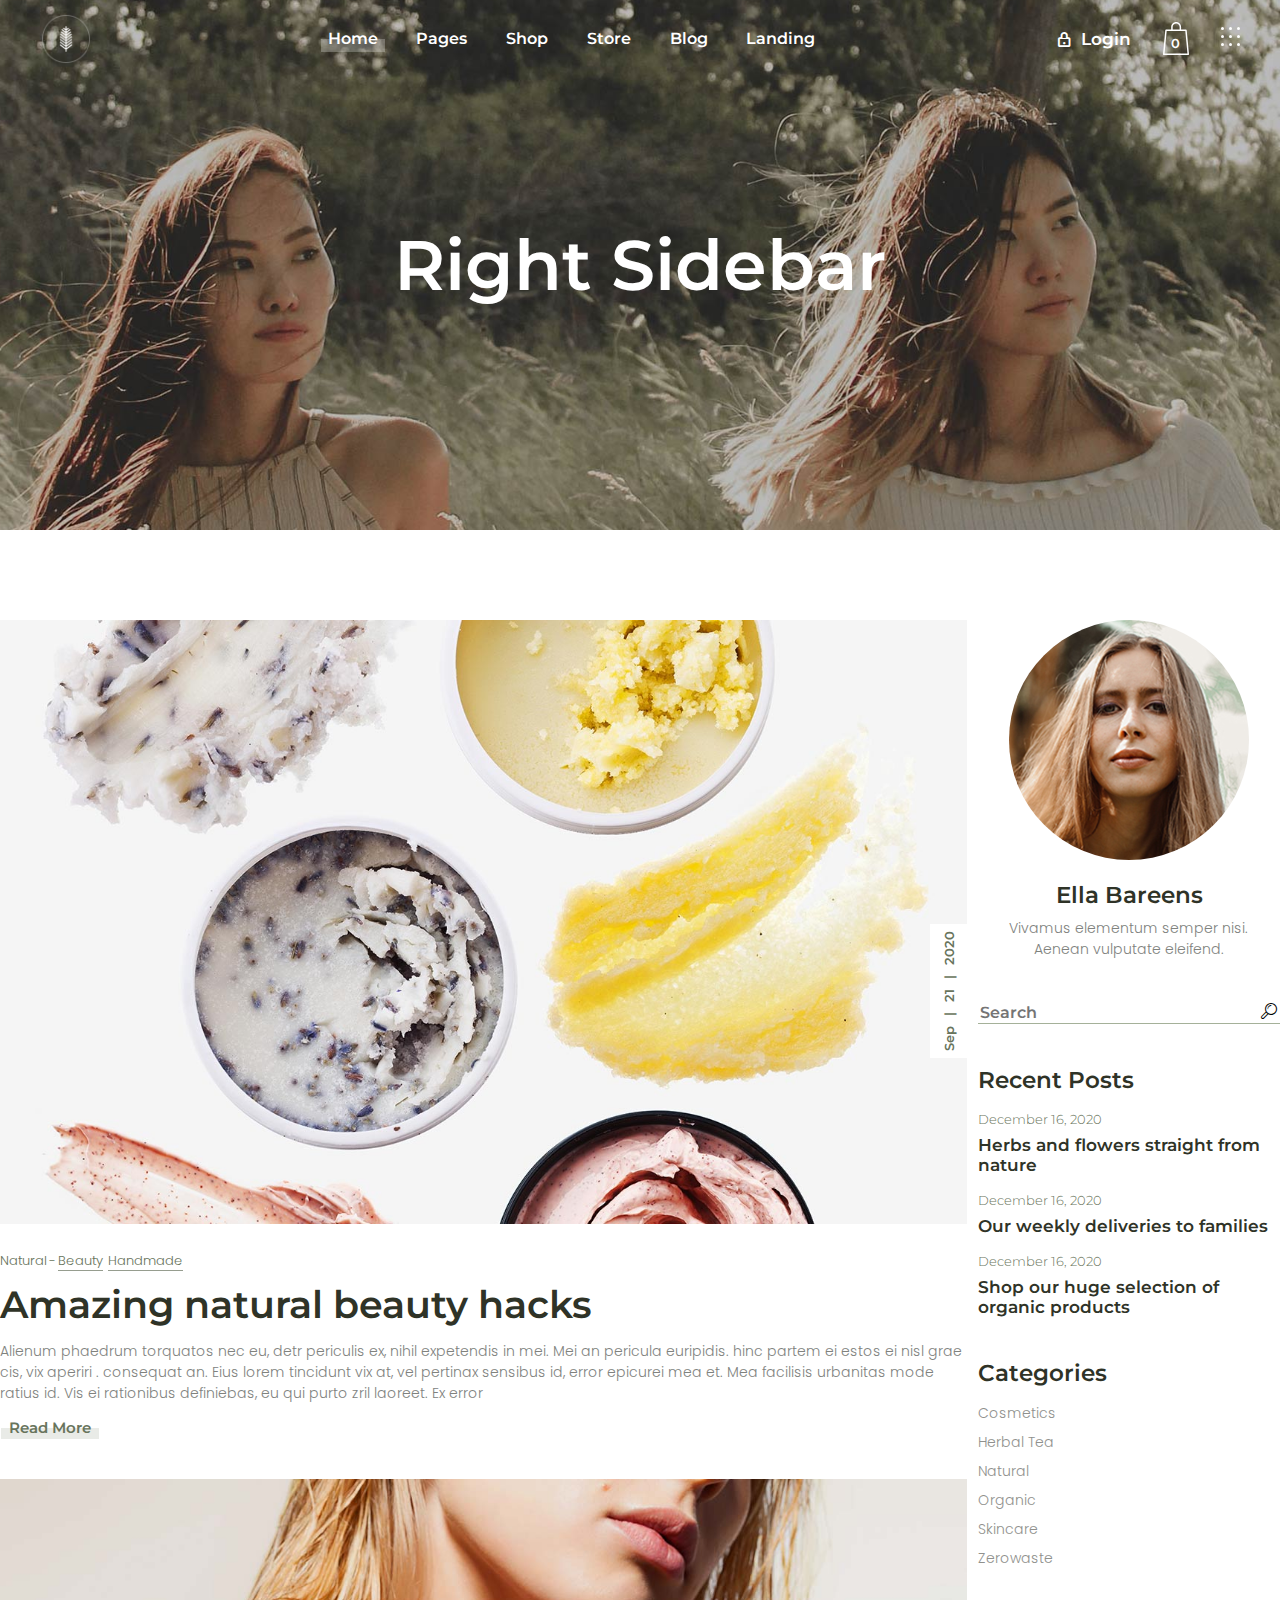
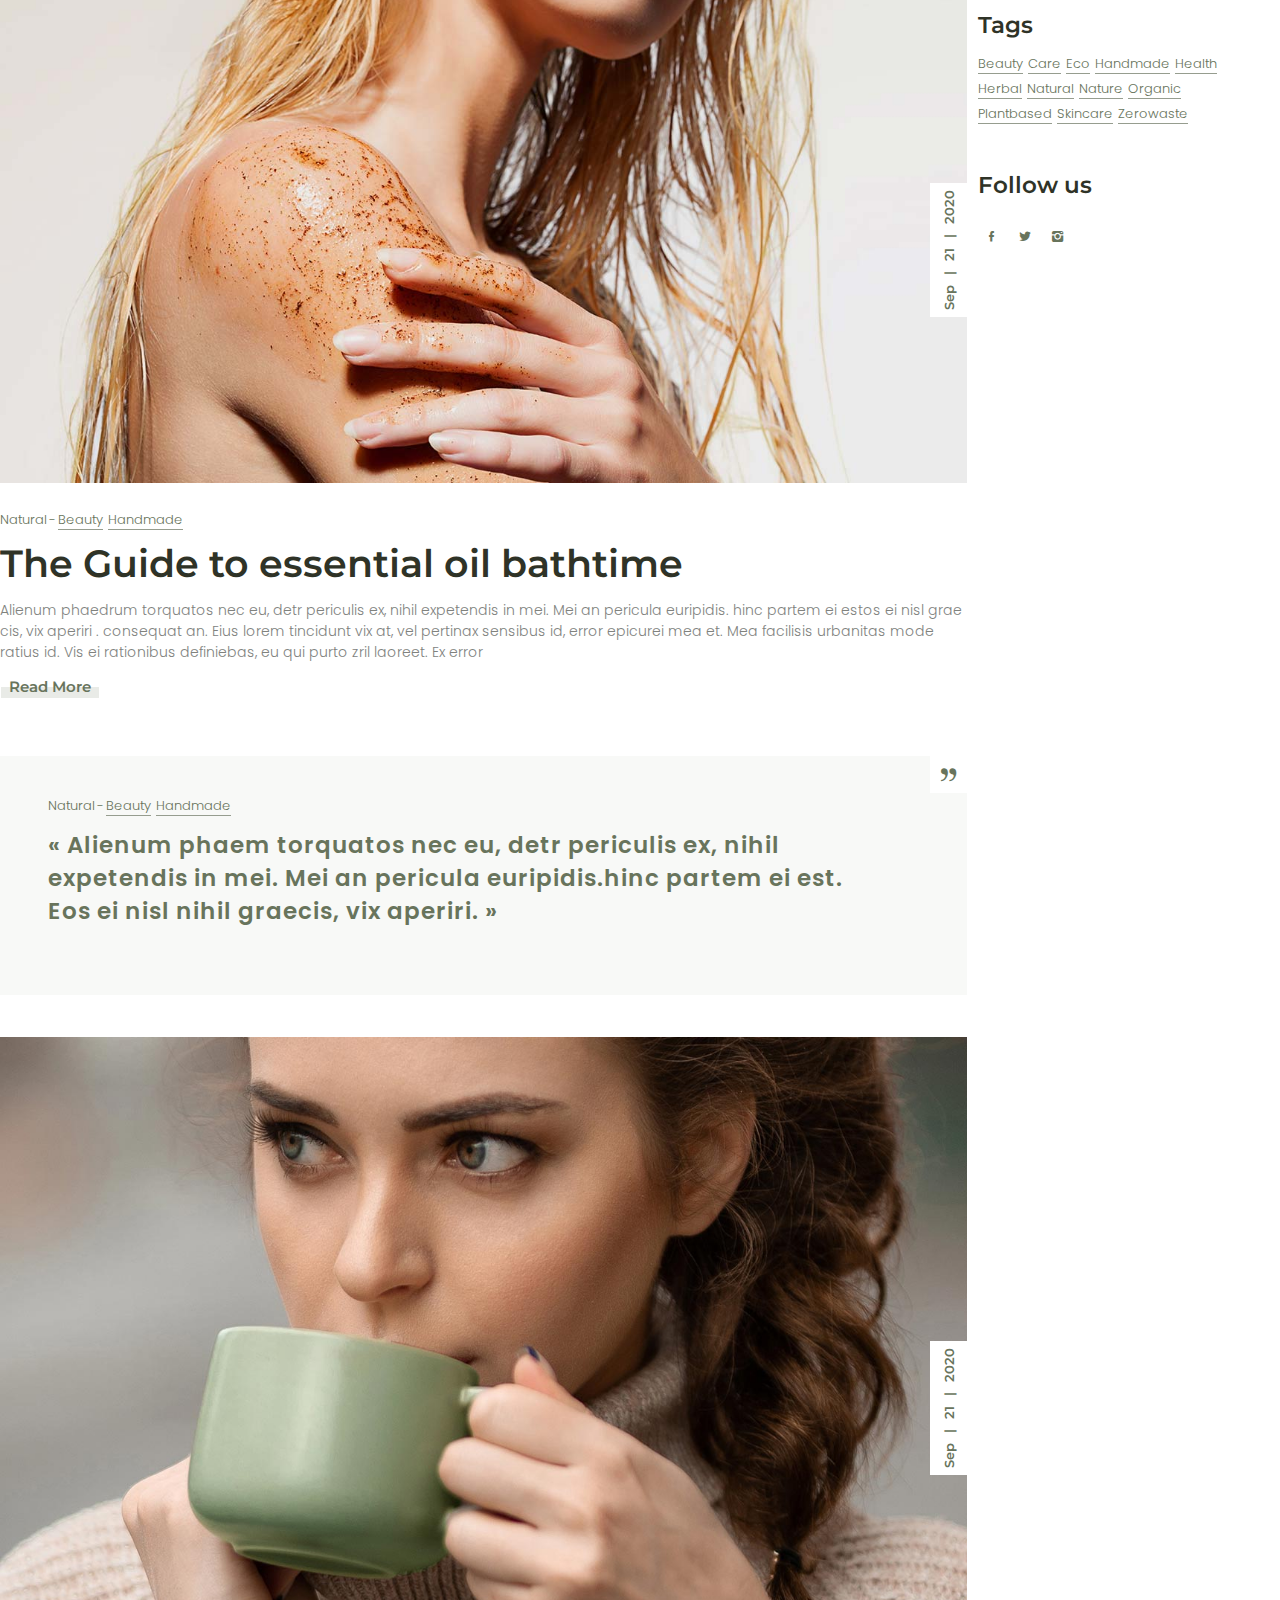
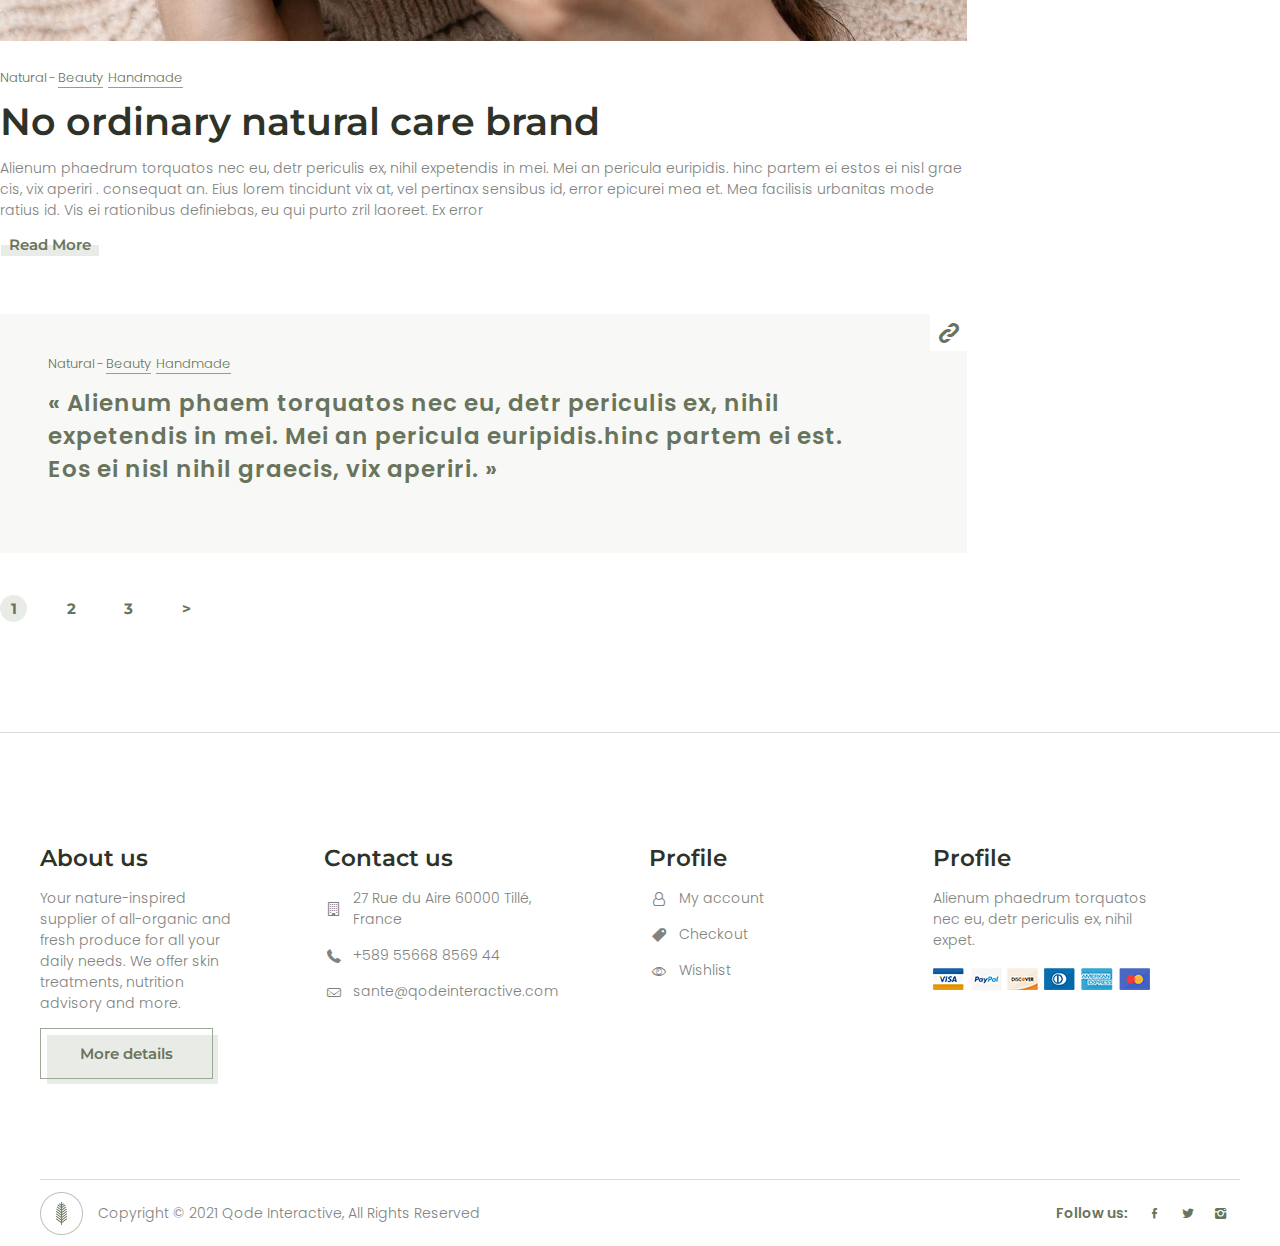
==== commit 14d3c744: "commit" ====
--- a/blog.html
+++ b/blog.html
@@ -520,9 +520,9 @@
                         </a>
                         <div class="date">
                             <span>Sep</span>
-                            <span>|</span>
+                            <span class="date_line">|</span>
                             <span>21</span>
-                            <span>|</span>
+                            <span class="date_line">|</span>
                             <span>2020</span>
                         </div>
                     </div>
@@ -548,9 +548,9 @@
                         </a>
                         <div class="date">
                             <span>Sep</span>
-                            <span>|</span>
+                            <span class="date_line">|</span>
                             <span>21</span>
-                            <span>|</span>
+                            <span class="date_line">|</span>
                             <span>2020</span>
                         </div>
                     </div>
@@ -592,9 +592,9 @@
                         </a>
                         <div class="date">
                             <span>Sep</span>
-                            <span>|</span>
+                            <span class="date_line">|</span>
                             <span>21</span>
-                            <span>|</span>
+                            <span class="date_line">|</span>
                             <span>2020</span>
                         </div>
                     </div>
--- a/css/style.css
+++ b/css/style.css
@@ -6,7 +6,8 @@
 
 }
 *{
-    box-sizing: border-box;
+    -webkit-box-sizing: border-box;
+            box-sizing: border-box;
     font-family: 'Montserrat', sans-serif;
 }
 a{
@@ -33,15 +34,23 @@
 }
 
 .navigation_wrapper{
-    display: flex;
-    justify-content: space-between;
+    display: -webkit-box;
+    display: -ms-flexbox;
+    display: flex;
+    -webkit-box-pack: justify;
+        -ms-flex-pack: justify;
+            justify-content: space-between;
         height: 100%;
 }
 
 .navigation_wrapper .logo{
     height: 100%;
-    display: flex;
-    align-items: center;
+    display: -webkit-box;
+    display: -ms-flexbox;
+    display: flex;
+    -webkit-box-align: center;
+        -ms-flex-align: center;
+            align-items: center;
     
 }
 .navigation_wrapper .logo img{
@@ -51,8 +60,12 @@
 }
 
 .navigation_wrapper .navigation_links{
-    display: flex;
-    justify-content: space-between;
+    display: -webkit-box;
+    display: -ms-flexbox;
+    display: flex;
+    -webkit-box-pack: justify;
+        -ms-flex-pack: justify;
+            justify-content: space-between;
     width: 502px;
 }
 
@@ -65,8 +78,12 @@
     padding: 0 7px;
     display: block;
     height: 100%;
-    display: flex;
-    align-items: center;
+    display: -webkit-box;
+    display: -ms-flexbox;
+    display: flex;
+    -webkit-box-align: center;
+        -ms-flex-align: center;
+            align-items: center;
 }
 
 
@@ -100,10 +117,14 @@
     font-size: 14px;
     display: block;
     color: #90918d;
+    -webkit-transition: .2s;
+    -o-transition: .2s;
     transition: .2s;
 }
 .navigation_wrapper .navigation_links li .down_menu ul li a:hover{
     color: #000;
+    -webkit-transition: .2s;
+    -o-transition: .2s;
     transition: .2s;
 }
 
@@ -119,8 +140,12 @@
     
 }
 .navigation_wrapper .navigation_links li .down_menu_shop_wrapper{
-    display: flex;
-    justify-content: center;
+    display: -webkit-box;
+    display: -ms-flexbox;
+    display: flex;
+    -webkit-box-pack: center;
+        -ms-flex-pack: center;
+            justify-content: center;
 }
 
 .navigation_wrapper .navigation_links li .down_menu_shop ul{
@@ -143,8 +168,12 @@
    
 }
 .down_menu_store_wrapper{
-    display: flex;
-    justify-content: center;
+    display: -webkit-box;
+    display: -ms-flexbox;
+    display: flex;
+    -webkit-box-pack: center;
+        -ms-flex-pack: center;
+            justify-content: center;
 }
 
 .navigation_wrapper .navigation_links li .down_menu_store{
@@ -154,6 +183,8 @@
     padding: 0;
 }
 .block_store_prod_wrapper{
+    display: -webkit-box;
+    display: -ms-flexbox;
     display: flex;
     margin-top: 23px;
 }
@@ -165,8 +196,12 @@
     width: 100%;
 }
 .block_store_prod_wrapper .prod_wrapper_item .txt{
-    display: flex;
-    justify-content: space-between;
+    display: -webkit-box;
+    display: -ms-flexbox;
+    display: flex;
+    -webkit-box-pack: justify;
+        -ms-flex-pack: justify;
+            justify-content: space-between;
     padding-top: 23px;
 }
 .block_store_prod_wrapper .prod_wrapper_item .txt .name_prod span{
@@ -203,8 +238,12 @@
     position: relative;
 }
 .down_menu .li_open a{
-    display: flex;
-    justify-content: space-between;
+    display: -webkit-box;
+    display: -ms-flexbox;
+    display: flex;
+    -webkit-box-pack: justify;
+        -ms-flex-pack: justify;
+            justify-content: space-between;
 }
 
 .down_menu .li_open .li_open_menu{
@@ -230,15 +269,21 @@
     left: 0;
     background: #e9ebe7;
     z-index: -1;
+    -webkit-transition: .2s;
+    -o-transition: .2s;
     transition: .2s;
 }
 .navigation_wrapper .navigation_links li .nav_link:hover{
     color: #68745c;
+    -webkit-transition: .2s;
+    -o-transition: .2s;
     transition: .2s;
 }
 .navigation_wrapper .navigation_links li .nav_link:hover::before{
     width: 100%;
     right: 0;
+    -webkit-transition: .2s;
+    -o-transition: .2s;
     transition: .2s;
 }
 .navigation_wrapper .navigation_links li .nav_link.nav_link-active{
@@ -249,9 +294,15 @@
 }
 
 .navigation_wrapper .user_info{
-    display: flex;
-    justify-content: space-between;
-    align-items: center;
+    display: -webkit-box;
+    display: -ms-flexbox;
+    display: flex;
+    -webkit-box-pack: justify;
+        -ms-flex-pack: justify;
+            justify-content: space-between;
+    -webkit-box-align: center;
+        -ms-flex-align: center;
+            align-items: center;
     width: 188px;
 }
 
@@ -292,7 +343,9 @@
     position: absolute;
     top: 56%;
     left: 50%;
-    transform: translate(-50%,-50%);
+    -webkit-transform: translate(-50%,-50%);
+        -ms-transform: translate(-50%,-50%);
+            transform: translate(-50%,-50%);
     font-weight: 600;
     font-size: 13px;
     
@@ -300,28 +353,52 @@
 }
 
 .navigation_wrapper .user_info .search .anim1{
-    transform: translate(0px,0px);
+    -webkit-transform: translate(0px,0px);
+        -ms-transform: translate(0px,0px);
+            transform: translate(0px,0px);
+    -webkit-transition: .3s;
+    -o-transition: .3s;
     transition: .3s;
 }
 .navigation_wrapper .user_info .search .anim2{
-    transform: translate(0px,0px);
+    -webkit-transform: translate(0px,0px);
+        -ms-transform: translate(0px,0px);
+            transform: translate(0px,0px);
+    -webkit-transition: .3s;
+    -o-transition: .3s;
     transition: .3s;
 }
 .navigation_wrapper .user_info .search .anim3{
-    transform: translate(0px,0px);
+    -webkit-transform: translate(0px,0px);
+        -ms-transform: translate(0px,0px);
+            transform: translate(0px,0px);
+    -webkit-transition: .3s;
+    -o-transition: .3s;
     transition: .3s;
 }
 
 .navigation_wrapper .user_info .search.search-active .anim1{
-    transform: translate(8px,0px);
+    -webkit-transform: translate(8px,0px);
+        -ms-transform: translate(8px,0px);
+            transform: translate(8px,0px);
+    -webkit-transition: .3s;
+    -o-transition: .3s;
     transition: .3s;
 }
 .navigation_wrapper .user_info .search.search-active .anim2{
-    transform: translate(8px,-8px);
+    -webkit-transform: translate(8px,-8px);
+        -ms-transform: translate(8px,-8px);
+            transform: translate(8px,-8px);
+    -webkit-transition: .3s;
+    -o-transition: .3s;
     transition: .3s;
 }
 .navigation_wrapper .user_info .search.search-active .anim3{
-    transform: translate(0px,-8px);
+    -webkit-transform: translate(0px,-8px);
+        -ms-transform: translate(0px,-8px);
+            transform: translate(0px,-8px);
+    -webkit-transition: .3s;
+    -o-transition: .3s;
     transition: .3s;
 }
 
@@ -332,6 +409,8 @@
     position: fixed;
     top: 0;
     right: -100%;
+    -webkit-transition: 2s;
+    -o-transition: 2s;
     transition: 2s;
     background-color: #fff;
     height: 100%;
@@ -339,12 +418,21 @@
     z-index: 100;
     padding: 120px 75px 35px;
     border-left: 1px solid #ebebeb;
-    display: flex;
-    flex-direction: column;
-    justify-content: space-between;
+    display: -webkit-box;
+    display: -ms-flexbox;
+    display: flex;
+    -webkit-box-orient: vertical;
+    -webkit-box-direction: normal;
+        -ms-flex-direction: column;
+            flex-direction: column;
+    -webkit-box-pack: justify;
+        -ms-flex-pack: justify;
+            justify-content: space-between;
 }
 .secrch_block_menu.secrch_block_menu-active{
     right: 0;
+    -webkit-transition: 1s;
+    -o-transition: 1s;
     transition: 1s;
 }
 .secrch_block_menu .btn_close_searchMenu{
@@ -354,29 +442,53 @@
     cursor: pointer;
 }
 .secrch_block_menu .btn_close_searchMenu .anim_btn1{
-    transform: translate(0px,0px);
+    -webkit-transform: translate(0px,0px);
+        -ms-transform: translate(0px,0px);
+            transform: translate(0px,0px);
+    -webkit-transition: .3s;
+    -o-transition: .3s;
     transition: .3s;
 }
 .secrch_block_menu .btn_close_searchMenu .anim_btn2{
-    transform: translate(0px,0px);
+    -webkit-transform: translate(0px,0px);
+        -ms-transform: translate(0px,0px);
+            transform: translate(0px,0px);
+    -webkit-transition: .3s;
+    -o-transition: .3s;
     transition: .3s;
 }
 .secrch_block_menu .btn_close_searchMenu .anim_btn3{
-    transform: translate(0px,0px);
+    -webkit-transform: translate(0px,0px);
+        -ms-transform: translate(0px,0px);
+            transform: translate(0px,0px);
+    -webkit-transition: .3s;
+    -o-transition: .3s;
     transition: .3s;
 }
 
 
 .secrch_block_menu .btn_close_searchMenu.closeSearch-active .anim_btn1{
-    transform: translate(-8px,8px);
+    -webkit-transform: translate(-8px,8px);
+        -ms-transform: translate(-8px,8px);
+            transform: translate(-8px,8px);
+    -webkit-transition: .3s;
+    -o-transition: .3s;
     transition: .3s;
 }
 .secrch_block_menu .btn_close_searchMenu.closeSearch-active .anim_btn2{
-    transform: translate(-16px,16px);
+    -webkit-transform: translate(-16px,16px);
+        -ms-transform: translate(-16px,16px);
+            transform: translate(-16px,16px);
+    -webkit-transition: .3s;
+    -o-transition: .3s;
     transition: .3s;
 }
 .secrch_block_menu .btn_close_searchMenu.closeSearch-active .anim_btn3{
-    transform: translate(-8px,8px);
+    -webkit-transform: translate(-8px,8px);
+        -ms-transform: translate(-8px,8px);
+            transform: translate(-8px,8px);
+    -webkit-transition: .3s;
+    -o-transition: .3s;
     transition: .3s;
 }
 
@@ -463,7 +575,9 @@
 }
 
 .secrch_block_menu .bot .follow{
-   justify-content: center;
+   -webkit-box-pack: center;
+       -ms-flex-pack: center;
+           justify-content: center;
 }
 
 
@@ -534,7 +648,9 @@
     display: none;
 }
 #preview-arrow-next{
-    transform: rotate(180deg);
+    -webkit-transform: rotate(180deg);
+        -ms-transform: rotate(180deg);
+            transform: rotate(180deg);
 }
 
 .slider_btn_svg svg{
@@ -547,17 +663,27 @@
 .slider_btn_svg svg{
     width: 40px;
     height: 19px;
+    -webkit-transition: .3s;
+    -o-transition: .3s;
     transition: .3s;
 }
 .slider_btn_svg svg line:first-child{
-    transform: scaleX(1);
+    -webkit-transform: scaleX(1);
+        -ms-transform: scaleX(1);
+            transform: scaleX(1);
 }
 .slider_btn_svg svg line:nth-child(2),
 .slider_btn_svg svg line:nth-child(3){
     width: 50px;
 }
 .slider_btn_svg svg:hover{
-    transform: scaleX(1.3);
+    -webkit-transform: scaleX(1.3);
+        -ms-transform: scaleX(1.3);
+            transform: scaleX(1.3);
+    
+    -webkit-transition: .3s;
+    
+    -o-transition: .3s;
     
     transition: .3s;
 }
@@ -580,11 +706,15 @@
     position: absolute;
     top: 7px;
     right: -7px;
+    -webkit-transition: .3s;
+    -o-transition: .3s;
     transition: .3s;
 }
 .preview_slider_item .txt a:hover::before{
     top: 10px;
     right: -10px;
+    -webkit-transition: .3s;
+    -o-transition: .3s;
     transition: .3s;
 }
 .preview_slider_item_first .txt a{
@@ -609,8 +739,12 @@
     margin: 0 auto;
 }
 .featured_slider_wrapper{
-    display: flex;
-    justify-content: space-between;
+    display: -webkit-box;
+    display: -ms-flexbox;
+    display: flex;
+    -webkit-box-pack: justify;
+        -ms-flex-pack: justify;
+            justify-content: space-between;
 }
 .featured_items h2{
     font-size: 23px;
@@ -628,7 +762,9 @@
     position: absolute;
     top: 0;
     left: 50%;
-    transform: translateX(-50%);
+    -webkit-transform: translateX(-50%);
+        -ms-transform: translateX(-50%);
+            transform: translateX(-50%);
     padding: 6px 10px 7px;
     display: block;
     font-weight: 600;
@@ -639,23 +775,50 @@
 }
 .featured_items_product .quick_view{
     position: absolute;
-    top: 40%;
-    right: -113px;
-    background-color: #fff;
+    top: 26%;
+    right: 0;
     height: 37px;
     z-index: 50;
-    align-items: center;
+    background-color: #fff;
     padding-right: 8px;
-    transform: rotate(-90deg);
+    -webkit-box-align: center;
+        -ms-flex-align: center;
+            align-items: center;
+    display: -webkit-box;
+    display: -ms-flexbox;
+    display: flex;
+    -webkit-box-pack: end;
+        -ms-flex-pack: end;
+            justify-content: flex-end;
+    -webkit-transform-origin: 100% 0;
+        -ms-transform-origin: 100% 0;
+            transform-origin: 100% 0;
+    -webkit-transform: rotate(-90deg);
+        -ms-transform: rotate(-90deg);
+            transform: rotate(-90deg);
+    -webkit-transition: .3s;
+    -o-transition: .3s;
+    transition: .3s;
+}
+.featured_items_product .quick_view.quick_view-active{
+    right: 37px;
+    -webkit-transition: .3s;
+    -o-transition: .3s;
+    transition: .3s;
+}
+.featured_items_product .quick_view .quick_view_wrapper{
+    display: -webkit-box;
+    display: -ms-flexbox;
+    display: flex;
+    -webkit-box-align: center;
+        -ms-flex-align: center;
+            align-items: center;
+    height: 100%;
     
     
-}
-
-.featured_items_product .quick_view .quick_view_wrapper{
-    display: flex;
-    align-items: center;
-    height: 100%;
-}
+    
+}
+
 .featured_items_product .quick_view a{
     padding: 0 18px 0 8px;
     font-weight: 600;
@@ -680,8 +843,12 @@
 }
 
 .featured_items_product .txt{
-    display: flex;
-    justify-content: space-between;
+    display: -webkit-box;
+    display: -ms-flexbox;
+    display: flex;
+    -webkit-box-pack: justify;
+        -ms-flex-pack: justify;
+            justify-content: space-between;
     padding: 24px 0 30px;
 }
 
@@ -709,6 +876,8 @@
 .featured_items_product .txt .price_prod{
     overflow: hidden;
     position: relative;
+    display: -webkit-box;
+    display: -ms-flexbox;
     display: flex;
     width: 80px;
 }
@@ -716,7 +885,9 @@
     width: auto;
 }
 .featured_items_product .txt .price_prod .add_cart_btn{
-    transform: translateX(-100%);
+    -webkit-transform: translateX(-100%);
+        -ms-transform: translateX(-100%);
+            transform: translateX(-100%);
     position: absolute;
     top: 0;
 }
@@ -738,6 +909,8 @@
     left: 0;
     background: #e9ebe7;
     z-index: -1;
+    -webkit-transition: .2s;
+    -o-transition: .2s;
     transition: .2s;
 }
 
@@ -770,10 +943,14 @@
 #featured-prev svg line,
 #featured-next svg line{
     stroke: #8C9880;
-    transform: scaleX(1);
+    -webkit-transform: scaleX(1);
+        -ms-transform: scaleX(1);
+            transform: scaleX(1);
 }
 .slider_btn_svg svg:hover{
-    transform: scaleX(1.3);
+    -webkit-transform: scaleX(1.3);
+        -ms-transform: scaleX(1.3);
+            transform: scaleX(1.3);
 }
 
 /* featured_items */
@@ -788,8 +965,12 @@
     margin: 0 auto;
 }
 .lapasta_item{
-    display: flex;
-    justify-content: space-between;
+    display: -webkit-box;
+    display: -ms-flexbox;
+    display: flex;
+    -webkit-box-pack: justify;
+        -ms-flex-pack: justify;
+            justify-content: space-between;
 }
 .lapasta_item .img{
     width: 597px;
@@ -803,23 +984,35 @@
 }
 .lapasta_item .img .img_photo_item img{
     width: 100%;
-    transform: translate(-100%, 0);
+    -webkit-transform: translate(-100%, 0);
+        -ms-transform: translate(-100%, 0);
+            transform: translate(-100%, 0);
+    -webkit-transition: all 0.8s ease 0s;
+    -o-transition: all 0.8s ease 0s;
     transition: all 0.8s ease 0s;
 }
 
 .lapasta_item._active .img .img_photo_item img{
-    transform: translate(0, 0);
+    -webkit-transform: translate(0, 0);
+        -ms-transform: translate(0, 0);
+            transform: translate(0, 0);
 }
 
 
 
 .lapasta_item_two .img .img_photo_item img{
-    transform: translate(100%,0);
+    -webkit-transform: translate(100%,0);
+        -ms-transform: translate(100%,0);
+            transform: translate(100%,0);
+    -webkit-transition: all 0.8s ease 0s;
+    -o-transition: all 0.8s ease 0s;
     transition: all 0.8s ease 0s;
 }
 
 .lapasta_item_two._active .img .img_photo_item img{
-    transform: translate(0,0);
+    -webkit-transform: translate(0,0);
+        -ms-transform: translate(0,0);
+            transform: translate(0,0);
 }
 
 
@@ -874,9 +1067,16 @@
     bottom: 0;
     right: 0;
     margin: auto;
-    display: flex;
-    flex-direction: column;
-    justify-content: center;
+    display: -webkit-box;
+    display: -ms-flexbox;
+    display: flex;
+    -webkit-box-orient: vertical;
+    -webkit-box-direction: normal;
+        -ms-flex-direction: column;
+            flex-direction: column;
+    -webkit-box-pack: center;
+        -ms-flex-pack: center;
+            justify-content: center;
     background-color: #fff;
     z-index: 10;
 }
@@ -885,9 +1085,15 @@
     height: 67px;
     border-radius: 50%;
     border: 1px solid #dbe3d2;
-    display: flex;
-    justify-content: center;
-    align-items: center;
+    display: -webkit-box;
+    display: -ms-flexbox;
+    display: flex;
+    -webkit-box-pack: center;
+        -ms-flex-pack: center;
+            justify-content: center;
+    -webkit-box-align: center;
+        -ms-flex-align: center;
+            align-items: center;
     position: relative;
 }
 .center_line_num .num_bock .num::after{
@@ -934,12 +1140,18 @@
 
 
 .lapasta_item .txt {
-    transform: translate(0,80px);
+    -webkit-transform: translate(0,80px);
+        -ms-transform: translate(0,80px);
+            transform: translate(0,80px);
     opacity: 0;
+    -webkit-transition: all 0.8s ease 0s;
+    -o-transition: all 0.8s ease 0s;
     transition: all 0.8s ease 0s; 
 }
 .lapasta_item._active .txt{
-    transform: translate(0,0);
+    -webkit-transform: translate(0,0);
+        -ms-transform: translate(0,0);
+            transform: translate(0,0);
     opacity: 1;
 }
 
@@ -984,9 +1196,15 @@
     
 }
 .reviews_item .name_autor{
-    display: flex;
-    justify-content: center;
-    align-items: center;
+    display: -webkit-box;
+    display: -ms-flexbox;
+    display: flex;
+    -webkit-box-pack: center;
+        -ms-flex-pack: center;
+            justify-content: center;
+    -webkit-box-align: center;
+        -ms-flex-align: center;
+            align-items: center;
     margin-top: 30px;
 }
 .reviews_item .name_autor .photo{
@@ -1036,8 +1254,11 @@
     margin-top: 120px;
 }
 .organic_food_wrapper{
-    display: flex;
-    flex-wrap: wrap;
+    display: -webkit-box;
+    display: -ms-flexbox;
+    display: flex;
+    -ms-flex-wrap: wrap;
+        flex-wrap: wrap;
     width: 95%;
     margin: 0 auto;
     margin-top: 40px;
@@ -1070,7 +1291,8 @@
 
 .organic_food_item{
     background-color: #fff;
-    flex-basis: 25%;
+    -ms-flex-preferred-size: 25%;
+        flex-basis: 25%;
     padding: 0 5px;
     margin-bottom: 10px;
 }
@@ -1086,15 +1308,25 @@
     width: 100%;
 }
 .featured_items_product .img img{
+    -webkit-transition: .5s;
+    -o-transition: .5s;
     transition: .5s;
 }
 .featured_items_product:hover .img img{
-    transform: scale(1.05);
+    -webkit-transform: scale(1.05);
+        -ms-transform: scale(1.05);
+            transform: scale(1.05);
+    -webkit-transition: .5s;
+    -o-transition: .5s;
     transition: .5s;
 }
 .btn_block{
-    display: flex;
-    justify-content: center;
+    display: -webkit-box;
+    display: -ms-flexbox;
+    display: flex;
+    -webkit-box-pack: center;
+        -ms-flex-pack: center;
+            justify-content: center;
     margin-top: 50px;
 }
 .to_store{
@@ -1121,11 +1353,15 @@
     z-index: -1;
     display: inline-block;
     margin: 0 auto;
+    -webkit-transition: .3s;
+    -o-transition: .3s;
     transition: .3s;
 }
 .to_store:hover::after{
     top: 11px;
     right: -11px;
+    -webkit-transition: .3s;
+    -o-transition: .3s;
     transition: .3s;
 }
 
@@ -1137,7 +1373,25 @@
 }
 .organic_food .title .img._active img{
     opacity: 1;
-    animation: qodef-falling-leaf 1.2s forwards ease;
+    -webkit-animation: qodef-falling-leaf 1.2s forwards ease;
+            animation: qodef-falling-leaf 1.2s forwards ease;
+}
+
+@-webkit-keyframes qodef-falling-leaf {
+    0% {
+        opacity: 0;
+        -webkit-transform: rotateX(20deg) skew(0deg, 15deg) translate(-25px, -20px);
+        transform: rotateX(20deg) skew(0deg, 15deg) translate(-25px, -20px)
+    }
+    50% {
+        -webkit-transform: rotateX(35deg) skew(0deg, -10deg) translate(25px, -10px);
+        transform: rotateX(35deg) skew(0deg, -10deg) translate(25px, -10px)
+    }
+
+    100% {
+        -webkit-transform: rotateX(0) skew(0deg, 0deg) translate(0, 0);
+        transform: rotateX(0) skew(0deg, 0deg) translate(0, 0)
+    }
 }
 
 @keyframes qodef-falling-leaf {
@@ -1167,11 +1421,14 @@
 .advantages_wrapper{
     max-width: 1300px;
     margin: 0 auto;
+    display: -webkit-box;
+    display: -ms-flexbox;
     display: flex;
 }
 .advantages_item{
     text-align: center;
-    flex-basis: 25%;
+    -ms-flex-preferred-size: 25%;
+        flex-basis: 25%;
     padding: 0 18px;
 }
 .advantages_item h3{
@@ -1191,7 +1448,8 @@
 
 #gift-arrow-prev img,
 #gift-arrow-next img{
-    filter: invert(1);
+    -webkit-filter: invert(1);
+            filter: invert(1);
 }
 #gift-arrow-prev,
 #gift-arrow-next{
@@ -1212,7 +1470,9 @@
 
 .gift_slider_wrapper .preview_slider_item .bg_slide_img{
     width: 122%;
-    transform: translate(-11%, -24%);
+    -webkit-transform: translate(-11%, -24%);
+        -ms-transform: translate(-11%, -24%);
+            transform: translate(-11%, -24%);
     
 }
 
@@ -1224,7 +1484,9 @@
 .gift_slider_wrapper .preview_slider_item_first .txt{
     top: 50%;
     left: 50%;
-    transform: translate(-50%,-50%);
+    -webkit-transform: translate(-50%,-50%);
+        -ms-transform: translate(-50%,-50%);
+            transform: translate(-50%,-50%);
     text-align: center;
     width: 100%;
 }
@@ -1269,11 +1531,19 @@
 }
 
 .gift_slider_wrapper .swiper-slide{
-    transform: scale(1);
+    -webkit-transform: scale(1);
+        -ms-transform: scale(1);
+            transform: scale(1);
+    -webkit-transition: 3s;
+    -o-transition: 3s;
     transition: 3s;
 }
 .gift_slider_wrapper .swiper-slide-active {
-    transform: scale(1.05);
+    -webkit-transform: scale(1.05);
+        -ms-transform: scale(1.05);
+            transform: scale(1.05);
+    -webkit-transition: 3s;
+    -o-transition: 3s;
     transition: 3s;
 }
 
@@ -1333,11 +1603,15 @@
     position: absolute;
     top: 6px;
     left: 6px;
+    -webkit-transition: .3s;
+    -o-transition: .3s;
     transition: .3s;
 }
 .subscribe_wrapper a:hover::before{
     top: 8px;
     left: 8px;
+    -webkit-transition: .3s;
+    -o-transition: .3s;
     transition: .3s;
 }
 /* subscribe */
@@ -1366,6 +1640,8 @@
 }
 .instagram_item .bg_img{
     width: 100%;
+    -webkit-transition: 2s;
+    -o-transition: 2s;
     transition: 2s;
 }
 .instagram_item .inst_icon{
@@ -1375,20 +1651,34 @@
     position: absolute;
     right: 13px;
     top: 20px;
-    display: flex;
-    justify-content: center;
-    align-items: center;
+    display: -webkit-box;
+    display: -ms-flexbox;
+    display: flex;
+    -webkit-box-pack: center;
+        -ms-flex-pack: center;
+            justify-content: center;
+    -webkit-box-align: center;
+        -ms-flex-align: center;
+            align-items: center;
     background-color: #fff;
     opacity: 0;
+    -webkit-transition: .3s;
+    -o-transition: .3s;
     transition: .3s;
     z-index: 50;
 }
 .instagram_item:hover .bg_img{
-    transform: scale(1.05);
+    -webkit-transform: scale(1.05);
+        -ms-transform: scale(1.05);
+            transform: scale(1.05);
+    -webkit-transition: 2s;
+    -o-transition: 2s;
     transition: 2s;
 }
 .instagram_item:hover .inst_icon{
     opacity: 1;
+    -webkit-transition: .3s;
+    -o-transition: .3s;
     transition: .3s;
 }
 /*instagram  */
@@ -1404,8 +1694,12 @@
 }
 .footer_wrapper{
     padding: 0 40px 116px;
-    display: flex;
-    justify-content: space-between;
+    display: -webkit-box;
+    display: -ms-flexbox;
+    display: flex;
+    -webkit-box-pack: justify;
+        -ms-flex-pack: justify;
+            justify-content: space-between;
 }
 .footer_item {
     width: 463px;
@@ -1424,8 +1718,12 @@
     font-family: 'Poppins', sans-serif;
 }
 .footer_item .footer_links{
-    display: flex;
-    align-items: center;
+    display: -webkit-box;
+    display: -ms-flexbox;
+    display: flex;
+    -webkit-box-align: center;
+        -ms-flex-align: center;
+            align-items: center;
     font-weight: 300;
     font-size: 14px;
     font-family: 'Poppins', sans-serif;
@@ -1467,11 +1765,15 @@
     position: absolute;
     top: 6px;
     left: 6px;
+    -webkit-transition: .3s;
+    -o-transition: .3s;
     transition: .3s;
 }
 .footer_item .more_details:hover::before{
     top: 8px;
     left: 8px;
+    -webkit-transition: .3s;
+    -o-transition: .3s;
     transition: .3s;
 }
 
@@ -1482,13 +1784,21 @@
 .footer_bot_wrapper{
     border-top: 1px solid  #D7DCD5;
     margin: 0 40px;
-    display: flex;
-    justify-content: space-between;
+    display: -webkit-box;
+    display: -ms-flexbox;
+    display: flex;
+    -webkit-box-pack: justify;
+        -ms-flex-pack: justify;
+            justify-content: space-between;
     height: 67px;
 }
 .footer_bot_wrapper .logo{
-    display: flex;
-    align-items: center;
+    display: -webkit-box;
+    display: -ms-flexbox;
+    display: flex;
+    -webkit-box-align: center;
+        -ms-flex-align: center;
+            align-items: center;
 }
 .footer_bot_wrapper .logo p{
     font-family: 'Poppins', sans-serif;
@@ -1499,8 +1809,12 @@
 }
 
 .follow{
-    display: flex;
-    align-items: center;
+    display: -webkit-box;
+    display: -ms-flexbox;
+    display: flex;
+    -webkit-box-align: center;
+        -ms-flex-align: center;
+            align-items: center;
 }
 .follow p{
     color: #68745c;
@@ -1515,9 +1829,15 @@
     border-radius: 50%;
     color: #68745c;
     font-size: 13px;
-    display: flex;
-    justify-content: center;
-    align-items: center;
+    display: -webkit-box;
+    display: -ms-flexbox;
+    display: flex;
+    -webkit-box-pack: center;
+        -ms-flex-pack: center;
+            justify-content: center;
+    -webkit-box-align: center;
+        -ms-flex-align: center;
+            align-items: center;
     margin-right: 6px;
 }
 .follow a:hover{
@@ -1537,6 +1857,8 @@
 }
 
 .faq_body{
+    display: -webkit-box;
+    display: -ms-flexbox;
     display: flex;
     max-width: 1340px;
     padding: 0 20px ;
@@ -1584,10 +1906,14 @@
     font-weight: 300;
     font-family: 'Poppins',sans-serif;
     font-size: 14px;
+    -webkit-transition: .3s;
+    -o-transition: .3s;
     transition: .3s
 }
 .faq_body .your_question ul li a:hover{
     color: #2f3327;
+    -webkit-transition: .3s;
+    -o-transition: .3s;
     transition: .3s
 }
 
@@ -1616,7 +1942,8 @@
     
 }
 .navigation_shodow{
-    box-shadow: 0 0 10px rgba(0, 0, 0, 0.5);
+    -webkit-box-shadow: 0 0 10px rgba(0, 0, 0, 0.5);
+            box-shadow: 0 0 10px rgba(0, 0, 0, 0.5);
 }
 
 
@@ -1644,7 +1971,9 @@
     position: absolute;
     top: 50%;
     left: 50%;
-    transform: translate(-50%,-50%);
+    -webkit-transform: translate(-50%,-50%);
+        -ms-transform: translate(-50%,-50%);
+            transform: translate(-50%,-50%);
 }
 /* about_us_title */
 
@@ -1657,8 +1986,12 @@
     max-width: 1340px;
     padding: 0 20px;
     margin: 0 auto;
-    display: flex;
-    justify-content: space-between;
+    display: -webkit-box;
+    display: -ms-flexbox;
+    display: flex;
+    -webkit-box-pack: justify;
+        -ms-flex-pack: justify;
+            justify-content: space-between;
 }
 
 .our_philosophy_wrapper .philosophy{
@@ -1701,11 +2034,15 @@
     position: absolute;
     top: 7px;
     right: -7px;
+    -webkit-transition: .3s;
+    -o-transition: .3s;
     transition: .3s;
 }
 .our_philosophy_wrapper .philosophy a:hover::before{
     top: 10px;
     right: -10px;
+    -webkit-transition: .3s;
+    -o-transition: .3s;
     transition: .3s;
 }
 .philosophy_question{
@@ -1724,8 +2061,12 @@
     margin: 0;
 }
 .question_item_title{
-    display: flex;
-    justify-content: space-between;
+    display: -webkit-box;
+    display: -ms-flexbox;
+    display: flex;
+    -webkit-box-pack: justify;
+        -ms-flex-pack: justify;
+            justify-content: space-between;
     padding: 20px 0 11px 0;
 }
 .question_item:first-child .question_item_title{
@@ -1739,15 +2080,27 @@
 }
 
 .question_item_title i{
-    transform: rotate(90deg);
+    -webkit-transform: rotate(90deg);
+        -ms-transform: rotate(90deg);
+            transform: rotate(90deg);
+    -webkit-transition: .2s;
+    -o-transition: .2s;
     transition: .2s;
 }
 .question_item_title:hover i{
-    transform: rotate(-90deg);
+    -webkit-transform: rotate(-90deg);
+        -ms-transform: rotate(-90deg);
+            transform: rotate(-90deg);
+    -webkit-transition: .2s;
+    -o-transition: .2s;
     transition: .2s;
 }
 .question_item_title.question_item_title-active i{
-    transform: rotate(-90deg);
+    -webkit-transform: rotate(-90deg);
+        -ms-transform: rotate(-90deg);
+            transform: rotate(-90deg);
+    -webkit-transition: .2s;
+    -o-transition: .2s;
     transition: .2s;
 }
 
@@ -1778,18 +2131,26 @@
     background-image: url('../img/about_us/bg_img2.jpg');
     height: 706px;
     background-size: cover;
-    
-    background-position-y: -75px;
+    background-position: center;
     background-attachment: fixed;
     margin-bottom: 120px;
     margin-top: 40px;
 }.gift_bags .title {
     text-align: center;
     height: 100%;
-    display: flex;
-    flex-direction: column;
-    justify-content: center;
-    align-items: center;
+    display: -webkit-box;
+    display: -ms-flexbox;
+    display: flex;
+    -webkit-box-orient: vertical;
+    -webkit-box-direction: normal;
+        -ms-flex-direction: column;
+            flex-direction: column;
+    -webkit-box-pack: center;
+        -ms-flex-pack: center;
+            justify-content: center;
+    -webkit-box-align: center;
+        -ms-flex-align: center;
+            align-items: center;
 }
 .gift_bags .title span{
     color: #FFFFFF;
@@ -1827,6 +2188,8 @@
     font-size: 30px;
 }
 .page_nav_wrapper ul{
+    display: -webkit-box;
+    display: -ms-flexbox;
     display: flex;
 }
 .page_nav_wrapper ul li a,
@@ -1851,15 +2214,23 @@
 .shop_wrapper{
     max-width: 1300px;
     margin: 0 auto;
-    display: flex;
-    justify-content: space-between;
+    display: -webkit-box;
+    display: -ms-flexbox;
+    display: flex;
+    -webkit-box-pack: justify;
+        -ms-flex-pack: justify;
+            justify-content: space-between;
 }
 .shop_body{
     width: 982px;
 }
 .shop_body .shop_sort{
-    display: flex;
-    justify-content: space-between;
+    display: -webkit-box;
+    display: -ms-flexbox;
+    display: flex;
+    -webkit-box-pack: justify;
+        -ms-flex-pack: justify;
+            justify-content: space-between;
     width: 100%;
 }
 .shop_body .shop_sort .info{
@@ -1882,7 +2253,9 @@
     position: absolute;
     top: 5px;
     right: 0;
-    transform: rotate(90deg);
+    -webkit-transform: rotate(90deg);
+        -ms-transform: rotate(90deg);
+            transform: rotate(90deg);
     font-size: 10px;
 }
 .shop_body .shop_sort .select .select__head{
@@ -1908,16 +2281,23 @@
     color: #90918d;    
     font-family: 'Poppins',sans-serif;
     font-weight: 300;
+    -webkit-transition: .2s;
+    -o-transition: .2s;
     transition: .2s;
 }
 .shop_body .shop_sort .select .select__list li:hover{
     color: #000;
+    -webkit-transition: .2s;
+    -o-transition: .2s;
     transition: .2s;
 }
 
 .shop_items{
-    display: flex;
-    flex-wrap: wrap;
+    display: -webkit-box;
+    display: -ms-flexbox;
+    display: flex;
+    -ms-flex-wrap: wrap;
+        flex-wrap: wrap;
     margin: 0 -15px;
     margin-top: 40px;
 }
@@ -1957,15 +2337,24 @@
     font-weight: 300;
     font-family: 'Poppins',sans-serif;
     font-size: 14px;
+    -webkit-transition: .2s;
+    -o-transition: .2s;
     transition: .2s;
 }
 .shop_wrapper .category ul li a:hover{
     color: #000;
+    -webkit-transition: .2s;
+    -o-transition: .2s;
     transition: .2s;
 }
 .shop_wrapper .category .follow{
-    flex-direction: column;
-    align-items: flex-start;
+    -webkit-box-orient: vertical;
+    -webkit-box-direction: normal;
+        -ms-flex-direction: column;
+            flex-direction: column;
+    -webkit-box-align: start;
+        -ms-flex-align: start;
+            align-items: flex-start;
     margin-top: 42px;
 }
 .shop_wrapper .category .follow p{
@@ -1975,8 +2364,13 @@
     font-size: 23px;
 }
 .shop_wrapper .category .follow .links{
-    display: flex;
-    flex-direction: row;
+    display: -webkit-box;
+    display: -ms-flexbox;
+    display: flex;
+    -webkit-box-orient: horizontal;
+    -webkit-box-direction: normal;
+        -ms-flex-direction: row;
+            flex-direction: row;
     margin-left: -10px;
     margin-top: 5px;
 }
@@ -1990,8 +2384,12 @@
     padding: 68px 0 75px 0;
 }
 .card_prod_wrapper{
-    display: flex;
-    justify-content: space-between;
+    display: -webkit-box;
+    display: -ms-flexbox;
+    display: flex;
+    -webkit-box-pack: justify;
+        -ms-flex-pack: justify;
+            justify-content: space-between;
     max-width: 1300px;
     margin: 0 auto;
 }
@@ -2006,13 +2404,23 @@
    text-align: center;
    
 }
+.mySwiper2 .swiper-slide img{
+    width: 600px;
+    height: 600px;
+    -o-object-fit: cover;
+       object-fit: cover;
+}
+.mySwiper{
+    margin-top: 30px;
+}
 .mySwiper .swiper-slide{
     text-align: center;
 }
 .mySwiper .swiper-slide img{
     width: 108px;
     height: 108px;
-    object-fit: cover;
+    -o-object-fit: cover;
+       object-fit: cover;
 }
 .card_prodInfo{
     width: 663px;
@@ -2047,10 +2455,17 @@
     margin-right: 18px;
 }
 .buttons_count{
-    display: flex;
-    flex-direction: column;
+    display: -webkit-box;
+    display: -ms-flexbox;
+    display: flex;
+    -webkit-box-orient: vertical;
+    -webkit-box-direction: normal;
+        -ms-flex-direction: column;
+            flex-direction: column;
 }
 .basket_product_count{
+    display: -webkit-box;
+    display: -ms-flexbox;
     display: flex;
 }
 .basket_product_count input{
@@ -2071,9 +2486,15 @@
     background-color: #fff;
     border: 1px solid #9ca896;
     border-left: none;
-    display: flex;
-    justify-content: center;
-    align-items: center;
+    display: -webkit-box;
+    display: -ms-flexbox;
+    display: flex;
+    -webkit-box-pack: center;
+        -ms-flex-pack: center;
+            justify-content: center;
+    -webkit-box-align: center;
+        -ms-flex-align: center;
+            align-items: center;
     cursor: pointer;
 }
 .buttons_count button:first-child{
@@ -2082,6 +2503,8 @@
 
 
 .card_prodInfo .add_to_cart{
+    display: -webkit-box;
+    display: -ms-flexbox;
     display: flex;
     margin-top: 33px;
 
@@ -2096,11 +2519,15 @@
     border: 1px solid transparent;
     line-height: 2.66em;
     border: 1px solid transparent;
+    -webkit-transition: .2s;
+    -o-transition: .2s;
     transition: .2s;
 }
 .card_prodInfo .add_to_cart .add_to_cartBTN:hover{
     background-color: #fff;
     border: 1px solid #9ca896;
+    -webkit-transition: .2s;
+    -o-transition: .2s;
     transition: .2s;
 }
 
@@ -2108,6 +2535,8 @@
     margin-top: 20px;
 }
 .card_prodInfo .specifications li{
+    display: -webkit-box;
+    display: -ms-flexbox;
     display: flex;
 }
 
@@ -2133,6 +2562,8 @@
 .tabs_block_wrapper .tabs_links .tabs_links_wrapper{
     width: 1300px;
     margin: 0 auto;
+    display: -webkit-box;
+    display: -ms-flexbox;
     display: flex;
 }
 .tabs_block_wrapper .tabs_links span{
@@ -2151,6 +2582,8 @@
     border-bottom: 2px solid #68745c;
 }
 .tabs_block_wrapper .tabs_links {
+    display: -webkit-box;
+    display: -ms-flexbox;
     display: flex;
 }
 
@@ -2170,6 +2603,8 @@
     color: #80827e;
 }
 .tabs_block_wrapper .second_tabs_content .tabs_content_wrapper{
+    display: -webkit-box;
+    display: -ms-flexbox;
     display: flex;
 }
 .tabs_block_wrapper .second_tabs_content p:first-child{
@@ -2213,6 +2648,8 @@
 
 
 .tabs_block_wrapper .three_tabs_content form .star{
+    display: -webkit-box;
+    display: -ms-flexbox;
     display: flex;
 }
 .tabs_block_wrapper .three_tabs_content form .star i{
@@ -2237,8 +2674,12 @@
 
 
 .tabs_block_wrapper .three_tabs_content form .name_mail{
-    display: flex;
-    justify-content: space-between;
+    display: -webkit-box;
+    display: -ms-flexbox;
+    display: flex;
+    -webkit-box-pack: justify;
+        -ms-flex-pack: justify;
+            justify-content: space-between;
 }
 .tabs_block_wrapper .three_tabs_content form .name_mail input{
     font-weight: 600;
@@ -2286,12 +2727,16 @@
     z-index: -1;
     display: inline-block;
     margin: 0 auto;
+    -webkit-transition: .2s;
+    -o-transition: .2s;
     transition: .2s;
 }
 
 .tabs_block_wrapper .three_tabs_content form button:hover::after{
     top: 10px;
     right: -10px;
+    -webkit-transition: .2s;
+    -o-transition: .2s;
     transition: .2s;
 }
 
@@ -2320,8 +2765,12 @@
     margin: 25px 0;
 }
 .related_prod_items{
-    display: flex;
-    justify-content: space-between;
+    display: -webkit-box;
+    display: -ms-flexbox;
+    display: flex;
+    -webkit-box-pack: justify;
+        -ms-flex-pack: justify;
+            justify-content: space-between;
 }
 /* related  */
 
@@ -2334,6 +2783,8 @@
 .basket_content_wrapper{
     max-width: 1120px;
     margin: 0 auto;
+    display: -webkit-box;
+    display: -ms-flexbox;
     display: flex;
 }
 .basket_content_wrapper .basket_order_product{
@@ -2341,14 +2792,22 @@
 }
 
 .basket_order_product .basket_prod_item{
-    display: flex;
-    align-items: center;
+    display: -webkit-box;
+    display: -ms-flexbox;
+    display: flex;
+    -webkit-box-align: center;
+        -ms-flex-align: center;
+            align-items: center;
     padding-bottom: 15px;
     border-bottom: 1px solid #D7DCD5;
 }
 .basket_order_product .basket_prod_item .basket_item_img{
-    display: flex;
-    align-items: center;
+    display: -webkit-box;
+    display: -ms-flexbox;
+    display: flex;
+    -webkit-box-align: center;
+        -ms-flex-align: center;
+            align-items: center;
     
 }
 .basket_order_product .basket_prod_item .basket_item_img img{
@@ -2360,7 +2819,8 @@
     display: block;
 }
 .basket_order_product .basket_prod_item > {
-    flex-basis: 20%;
+    -ms-flex-preferred-size: 20%;
+        flex-basis: 20%;
 }
 
 .basket_order_product .basket_prod_item .price{
@@ -2372,10 +2832,14 @@
 .basket_order_product .basket_prod_item .delete_item{
     font-size: 20px;
     color: #2f3327;
+    -webkit-transition: .2s;
+    -o-transition: .2s;
     transition: .2s;
 }
 .basket_order_product .basket_prod_item .delete_item:hover{
     color: #93a286;
+    -webkit-transition: .2s;
+    -o-transition: .2s;
     transition: .2s;
 }
 .basket_order_product .basket_prod_item .basket_item_img span{
@@ -2403,8 +2867,12 @@
 
 
 .basket_order_product .coupon form{
-    display: flex;
-    justify-content: space-between;
+    display: -webkit-box;
+    display: -ms-flexbox;
+    display: flex;
+    -webkit-box-pack: justify;
+        -ms-flex-pack: justify;
+            justify-content: space-between;
 }
 .basket_order_product .coupon .code{
     position: relative;
@@ -2488,8 +2956,12 @@
 
 .cart_total_content .subtotal,
 .cart_total_content .shipping{
-    display: flex;
-    align-items: center;
+    display: -webkit-box;
+    display: -ms-flexbox;
+    display: flex;
+    -webkit-box-align: center;
+        -ms-flex-align: center;
+            align-items: center;
 }
 .cart_total_content .subtotal h3,
 .cart_total_content .shipping h3{
@@ -2514,7 +2986,9 @@
     margin-right: 9px;
 }
 .cart_total_content .shipping{
-    align-items: baseline;
+    -webkit-box-align: baseline;
+        -ms-flex-align: baseline;
+            align-items: baseline;
     margin-top: 30px;
 }
 .cart_total_content .shipping .desc{
@@ -2547,8 +3021,12 @@
 }
 
 .cart_total_content .total{
-    display: flex;
-    justify-content: space-between;
+    display: -webkit-box;
+    display: -ms-flexbox;
+    display: flex;
+    -webkit-box-pack: justify;
+        -ms-flex-pack: justify;
+            justify-content: space-between;
     margin-top: 30px;
 }
 
@@ -2585,12 +3063,16 @@
     top: 8px;
     left: 8px;
     z-index: -1;
+    -webkit-transition: .2s;
+    -o-transition: .2s;
     transition: .2s;
 
 }
 .cart_total_content form button :hover::after{
     top: 10px;
     left: 10px;
+    -webkit-transition: .2s;
+    -o-transition: .2s;
     transition: .2s;
 }
 .basket_content{
@@ -2666,8 +3148,12 @@
     padding: 90px 0 110px;
 }
 .blog_content_wrapper{
-    display: flex;
-    justify-content: space-between;
+    display: -webkit-box;
+    display: -ms-flexbox;
+    display: flex;
+    -webkit-box-pack: justify;
+        -ms-flex-pack: justify;
+            justify-content: space-between;
     max-width: 1300px;
     margin: 0 auto;
 }
@@ -2683,15 +3169,27 @@
 .blog_right_content .img_blog_content .date{
     position: absolute;
     top: 50%;
-    right: -43px;
-    width: 123px;
+    right: 37px;
+    min-width: 123px;
     height: 37px;
     background-color: #fff;
-    display: flex;
-    justify-content: space-between;
-    align-items: center;
+    display: -webkit-box;
+    display: -ms-flexbox;
+    display: flex;
+    /* justify-content: space-between; */
+    -webkit-box-align: center;
+        -ms-flex-align: center;
+            align-items: center;
     padding: 7px ;
-    transform: rotate(-90deg);
+    -webkit-transform-origin: 100% 0;
+        -ms-transform-origin: 100% 0;
+            transform-origin: 100% 0;
+    -webkit-transform: rotate(-90deg);
+        -ms-transform: rotate(-90deg);
+            transform: rotate(-90deg);
+}
+.blog_right_content .img_blog_content .date .date_line{
+    margin: 0 10px;
 }
 .blog_right_content .img_blog_content .date span{
     font-size: 13px;
@@ -2703,10 +3201,16 @@
 
 .blog_right_content .img_blog_content img{
     width: 100%;
+    -webkit-transition: 1s;
+    -o-transition: 1s;
     transition: 1s;
 }
 .blog_right_content .img_blog_content:hover img{
-    transform: scale(1.1);
+    -webkit-transform: scale(1.1);
+        -ms-transform: scale(1.1);
+            transform: scale(1.1);
+    -webkit-transition: 1s;
+    -o-transition: 1s;
     transition: 1s;
 }
 .blog_right_content .txt_blog_content{
@@ -2714,6 +3218,8 @@
     margin-bottom: 42px;
 }
 .blog_right_content .txt_blog_content .top_text_links{
+    display: -webkit-box;
+    display: -ms-flexbox;
     display: flex;
 }
 .blog_right_content .txt_blog_content .top_text_links span,
@@ -2753,11 +3259,15 @@
 .blog_right_content .txt_blog_content .top_text_links a:hover::after{
     left: 100%;
     width: 0%;
+    -webkit-transition: .5s;
+    -o-transition: .5s;
     transition: .5s;
 }
 .blog_right_content .txt_blog_content .top_text_links a:hover::before{
     left: 0%;
     width: 100%;
+    -webkit-transition: 1s;
+    -o-transition: 1s;
     transition: 1s;
 }
 .blog_right_content h3{
@@ -2813,9 +3323,15 @@
     background-color: #fff;
     width: 37px;
     height: 37px;
-    display: flex;
-    justify-content: center;
-    align-items: center;
+    display: -webkit-box;
+    display: -ms-flexbox;
+    display: flex;
+    -webkit-box-pack: center;
+        -ms-flex-pack: center;
+            justify-content: center;
+    -webkit-box-align: center;
+        -ms-flex-align: center;
+            align-items: center;
 }
 .txt_blog_content .quote .quote_icon i{
     font-size: 20px;
@@ -2832,8 +3348,12 @@
     width: 200px;
 }
 .blog_right_content .pagination ul{
-    display: flex;
-    justify-content: space-between;
+    display: -webkit-box;
+    display: -ms-flexbox;
+    display: flex;
+    -webkit-box-pack: justify;
+        -ms-flex-pack: justify;
+            justify-content: space-between;
     width: 100%;
 
 }
@@ -2842,14 +3362,24 @@
     height: 27px;
     border-radius: 50%;
     background-color: transparent;
-    display: flex;
-    justify-content: center;
-    align-items: center;
+    display: -webkit-box;
+    display: -ms-flexbox;
+    display: flex;
+    -webkit-box-pack: center;
+        -ms-flex-pack: center;
+            justify-content: center;
+    -webkit-box-align: center;
+        -ms-flex-align: center;
+            align-items: center;
+    -webkit-transition: .3s;
+    -o-transition: .3s;
     transition: .3s;
     
 }
 .blog_right_content .pagination ul li:hover a{
     background-color: #e9ebe7;
+    -webkit-transition: .3s;
+    -o-transition: .3s;
     transition: .3s;
     
 }
@@ -2966,11 +3496,15 @@
     font-size: 14px;
     font-weight: 300;
     color: #90918d;
+    -webkit-transition: .2s;
+    -o-transition: .2s;
     transition: .2s;
 }
 
 .blog_left_content .categories li a:hover{
     color: #000;
+    -webkit-transition: .2s;
+    -o-transition: .2s;
     transition: .2s;
 }
 
@@ -2984,8 +3518,11 @@
 }
 
 .blog_left_content .tags_wrapper{
-    display: flex;
-    flex-wrap: wrap;
+    display: -webkit-box;
+    display: -ms-flexbox;
+    display: flex;
+    -ms-flex-wrap: wrap;
+        flex-wrap: wrap;
     padding-right: 26px;
     margin-top: 15px;
 
@@ -3028,20 +3565,31 @@
 .blog_left_content .tags_wrapper a:hover::after{
     left: 100%;
     width: 0%;
+    -webkit-transition: .5s;
+    -o-transition: .5s;
     transition: .5s;
 }
 .blog_left_content .tags_wrapper a:hover::before{
     left: 0%;
     width: 100%;
+    -webkit-transition: 1s;
+    -o-transition: 1s;
     transition: 1s;
 }
 
 .blog_left_content .follow {
     margin-top: 42px;
-    flex-direction: column;
-    align-items: flex-start;
+    -webkit-box-orient: vertical;
+    -webkit-box-direction: normal;
+        -ms-flex-direction: column;
+            flex-direction: column;
+    -webkit-box-align: start;
+        -ms-flex-align: start;
+            align-items: flex-start;
 }
 .blog_left_content .follow .links{
+    display: -webkit-box;
+    display: -ms-flexbox;
     display: flex;
     margin-top: 23px;
 }
@@ -3053,166 +3601,7 @@
 }
 
 
-
-
-
-
-
-
-
-
-
-
-
-
-
-
-
-
-
-
-
-
-
-
-
-
-
-
-
-
-
-
-
-
-
-
-
-
-
-
-
-
-
-
-
-
-
-
-
-
-
-
-
-
-
-
-
-
-
-
-
-
-
-
-
-
-
-
-
-
-
-
-
-
-
-
-
-
-
-
-
-
-
-
-
-
-
-
-
-
-
-
-
-
-
-
-
-
-
-
-
-
-
-
-
-
-
-
-
-
-
-
-
-
-
-
-
-
-
-
-
-
-
-
-
-
-
-
-
-
-
-
-
-
-
-
-
-
-
-
-
-
-
-
-
-
 /* blog_content */
-
-
-
-
-
-
-
-
-
-
-
-
-
-
-
 
 
 
@@ -3224,46 +3613,4 @@
     .gift_slider_wrapper .preview_slider_item_first .txt{
         top: 38%;
     }
-}
-
-
-
-
-
-
-
-
-
-
-
-
-
-
-
-
-
-
-
-
-
-
-
-
-
-
-
-
-
-
-
-
-
-
-
-
-
-
-
-
-
-
+}